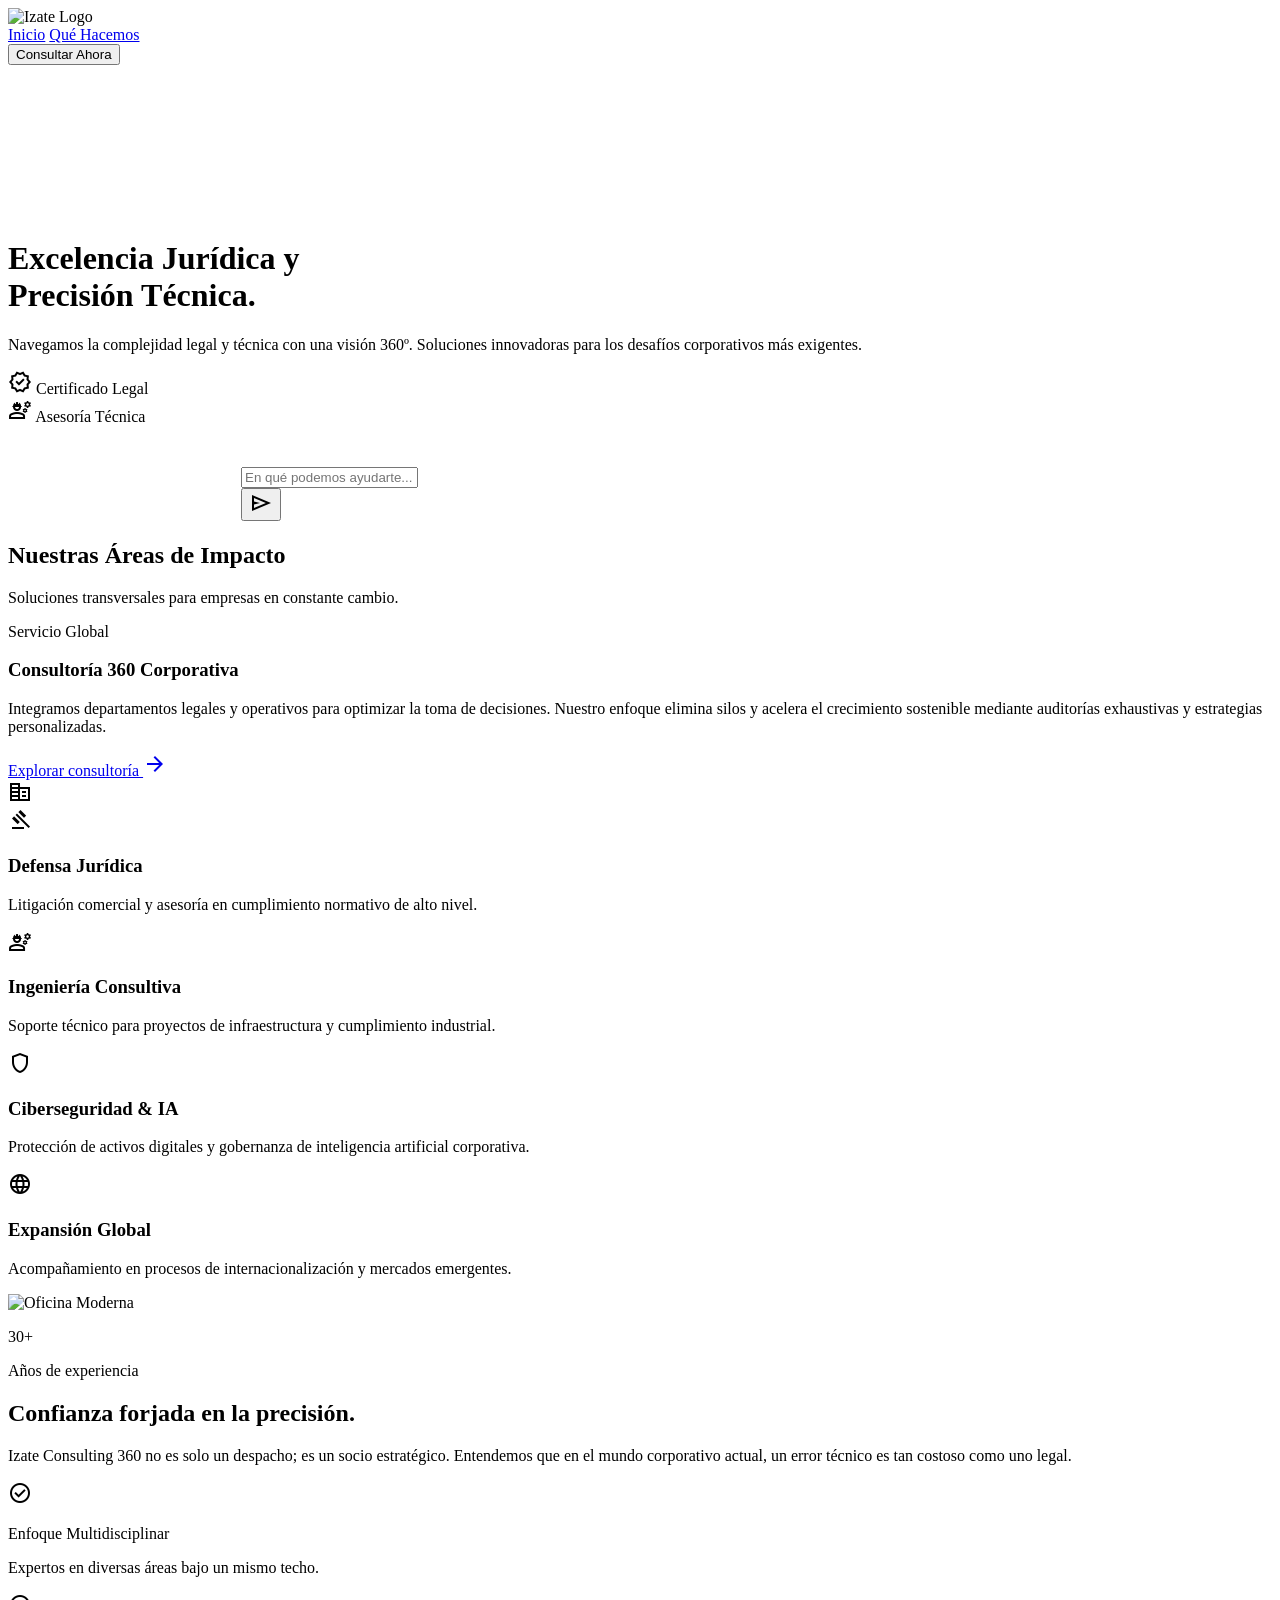
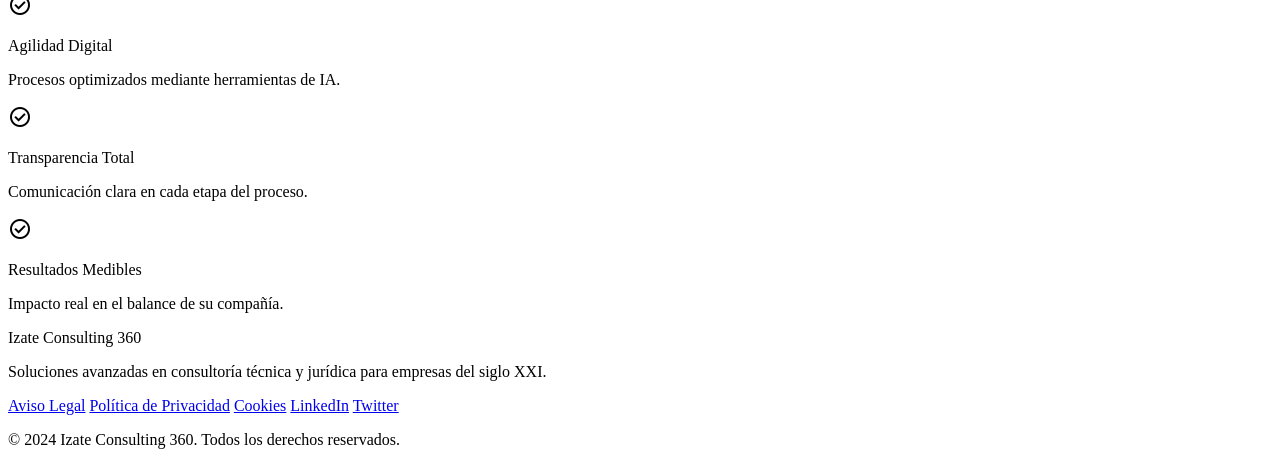
==== index.html @ f7938944 "Update index.html" ====
<!DOCTYPE html>

<html class="light" lang="es"><head>
<meta charset="utf-8"/>
<meta content="width=device-width, initial-scale=1.0" name="viewport"/>
<title>Izate Consulting 360 | Trusted Precision</title>
<link href="https://fonts.googleapis.com/css2?family=Inter:wght@400;600&family=Cabin:wght@400;600;700&display=swap" rel="stylesheet"/>
<link href="https://fonts.googleapis.com/css2?family=Material+Symbols+Outlined:wght,FILL@100..700,0..1&display=swap" rel="stylesheet"/>
<script src="https://cdn.tailwindcss.com?plugins=forms,container-queries"></script>
<script id="tailwind-config">
        tailwind.config = {
            darkMode: "class",
            theme: {
                extend: {
                    "colors": {
                        "surface-container-low": "#f0efed","primary-fixed-dim": "#EAE0D5","on-primary": "#F8F8F8","on-error-container": "#93000a","tertiary": "#2F4853","surface-container": "#eeeceb","surface": "#F8F8F8","border-subtle": "#E2E8F0","outline-variant": "#c3c6d7","tertiary-fixed": "#EAE0D5","on-background": "#1c1b1b","on-surface-variant": "#434655","primary-container": "#2F4853","inverse-surface": "#313030","on-secondary-fixed-variant": "#334a55","surface-container-high": "#ebe7e7","outline": "#737686","on-tertiary-fixed-variant": "#2F4853","surface-bright": "#F8F8F8","tertiary-fixed-dim": "#EAE0D5","secondary": "#4a626d","error-container": "#ffdad6","surface-tint": "#2F4853","inverse-primary": "#EAE0D5","surface-container-highest": "#e5e2e1","secondary-fixed": "#EAE0D5","on-error": "#ffffff","on-secondary": "#ffffff","on-primary-fixed-variant": "#2F4853","on-tertiary-container": "#F8F8F8","secondary-container": "#EAE0D5","on-tertiary": "#F8F8F8","primary-fixed": "#EAE0D5","on-primary-container": "#F8F8F8","surface-dim": "#dcd9d9","surface-alt": "#F8F8F8","error": "#ba1a1a","surface-container-lowest": "#ffffff","on-surface": "#1c1b1b","surface-variant": "#e5e2e1","on-secondary-fixed": "#051e28","on-primary-fixed": "#2F4853","footer-bg": "#1e2e35","secondary-fixed-dim": "#b2cad8","tertiary-container": "#2F4853","on-secondary-container": "#2F4853","background": "#F8F8F8","primary": "#2F4853","inverse-on-surface": "#f3f0ef","on-tertiary-fixed": "#2F4853"
                    },
                    "borderRadius": {"DEFAULT": "0.25rem","lg": "0.5rem","xl": "0.75rem","full": "9999px"},
                    "spacing": {"container-max": "1200px","stack-md": "24px","gutter": "24px","stack-sm": "12px","stack-lg": "48px","base": "8px","margin-desktop": "40px","margin-mobile": "16px"},
                    "fontFamily": {"body-md": ["Inter"],"label-sm": ["Inter"],"body-lg": ["Inter"],"caption": ["Inter"],"headline-md": ["Cabin"],"display-lg": ["Cabin"],"display-lg-mobile": ["Cabin"]},
                    "fontSize": {"body-md": ["16px", {"lineHeight": "24px","fontWeight": "400"}],"label-sm": ["14px", {"lineHeight": "20px","letterSpacing": "0.01em","fontWeight": "600"}],"body-lg": ["18px", {"lineHeight": "28px","fontWeight": "400"}],"caption": ["12px", {"lineHeight": "16px","fontWeight": "400"}],"headline-md": ["24px", {"lineHeight": "32px","fontWeight": "600"}],"display-lg": ["48px", {"lineHeight": "56px","letterSpacing": "-0.02em","fontWeight": "700"}],"display-lg-mobile": ["32px", {"lineHeight": "40px","letterSpacing": "-0.01em","fontWeight": "700"}]}
                },
            },
        }
    </script>
<style>
        .glass-panel {
            background: rgba(255, 255, 255, 0.08);
            backdrop-filter: blur(24px);
            -webkit-backdrop-filter: blur(24px);
            border: 1px solid rgba(255, 255, 255, 0.15);
        }
        .agent-card {
            background: rgba(255, 255, 255, 0.05);
            transition: all 0.3s cubic-bezier(0.4, 0, 0.2, 1);
        }
        .agent-card:hover {
            background: rgba(255, 255, 255, 0.12);
            transform: translateY(-2px);
        }
        .agent-card.active {
            background: rgba(255, 255, 255, 0.18);
            border-color: rgba(255, 255, 255, 0.4);
            box-shadow: 0 8px 24px -8px rgba(0, 0, 0, 0.3);
        }
        .material-symbols-outlined {
            font-variation-settings: 'FILL' 0, 'wght' 400, 'GRAD' 0, 'opsz' 24;
        }
        .custom-scrollbar::-webkit-scrollbar { width: 4px; height: 4px; }
        .custom-scrollbar::-webkit-scrollbar-thumb { background: rgba(255,255,255,0.2); border-radius: 10px; }
        @keyframes fadeIn {
            from { opacity: 0; transform: translateY(4px); }
            to   { opacity: 1; transform: translateY(0); }
        }
        .animate-fade-in { animation: fadeIn 0.4s ease-out forwards; }

        #chat-interface-wrapper {
            transition: all 0.6s cubic-bezier(0.16, 1, 0.3, 1);
            max-width: 800px;
            margin: 0 auto;
            position: relative;
            z-index: 30;
        }
        #chat-interface-wrapper.expanded {
            max-width: 1100px;
            transform: translateY(0);
        }
        #chat-main-container {
            transition: max-height 0.6s cubic-bezier(0.16, 1, 0.3, 1), background-color 0.4s ease;
            max-height: 90px;
            overflow: hidden;
            display: flex;
            flex-direction: column-reverse;
        }
        #chat-interface-wrapper.expanded #chat-main-container {
            max-height: 800px;
        }
        #agent-panel {
            transition: transform 0.6s cubic-bezier(0.16, 1, 0.3, 1), opacity 0.5s ease;
            transform: translateY(20px);
            opacity: 0;
        }
        #chat-interface-wrapper.expanded #agent-panel {
            transform: translateY(0);
            opacity: 1;
        }
        #expanded-view {
            transition: opacity 0.4s ease, max-height 0.6s ease;
            opacity: 0;
            max-height: 0;
            overflow: hidden;
        }
        #chat-interface-wrapper.expanded #expanded-view {
            opacity: 1;
            max-height: 450px;
            height: 450px;
            overflow: hidden;
            pointer-events: auto;
        }
        /* FIX: evita que el área de mensajes estire el contenedor al recibir mensajes */
        #chat-messages-area {
            height: 350px;
            flex-grow: 0;
            flex-shrink: 0;
            overflow-y: auto;
        }
        #chat-top-context { transition: opacity 0.4s ease; }
        #chat-interface-wrapper:not(.expanded) #chat-top-context {
            opacity: 0; height: 0; padding-top: 0; padding-bottom: 0; overflow: hidden;
        }

        /* ── MODAL CONTACTO ── */
        #contactModal {
            display: none;
            position: fixed;
            inset: 0;
            background: rgba(0,0,0,0.55);
            z-index: 99999;
            align-items: center;
            justify-content: center;
            backdrop-filter: blur(4px);
        }
        #contactModal.active { display: flex; }
        .modal-content {
            background: #F8F8F8;
            border-radius: 1.25rem;
            padding: 2.5rem 2rem;
            width: 100%;
            max-width: 480px;
            position: relative;
            box-shadow: 0 24px 60px rgba(0,0,0,0.18);
            animation: fadeIn 0.3s ease;
        }
        .modal-content h2 {
            font-family: 'Cabin', sans-serif;
            font-size: 1.5rem;
            font-weight: 700;
            color: #2F4853;
            margin-bottom: 1.5rem;
        }
        .close-modal {
            position: absolute;
            top: 1rem; right: 1.2rem;
            font-size: 1.6rem;
            cursor: pointer;
            color: #7A8F99;
            background: none;
            border: none;
            line-height: 1;
            transition: color 0.2s;
        }
        .close-modal:hover { color: #2F4853; }
        .main-form { display: flex; flex-direction: column; gap: 0.9rem; }
        .main-form input,
        .main-form select,
        .main-form textarea {
            width: 100%;
            padding: 0.75rem 1rem;
            border: 1px solid #E2E8F0;
            border-radius: 0.5rem;
            font-family: 'Inter', sans-serif;
            font-size: 0.9rem;
            color: #1C1C1C;
            background: #fff;
            outline: none;
            transition: border-color 0.2s;
            box-sizing: border-box;
        }
        .main-form input:focus,
        .main-form select:focus,
        .main-form textarea:focus { border-color: #2F4853; }
        .main-form textarea { resize: vertical; }
        .submit-btn {
            background: #2F4853;
            color: #F8F8F8;
            border: none;
            border-radius: 0.5rem;
            padding: 0.85rem;
            font-family: 'Inter', sans-serif;
            font-size: 0.85rem;
            font-weight: 600;
            letter-spacing: 0.05em;
            cursor: pointer;
            transition: opacity 0.2s;
        }
        .submit-btn:hover { opacity: 0.85; }
        .form-success { display: none; text-align: center; padding: 1rem 0; }
        .form-success h3 { color: #2F4853; font-family: 'Cabin', sans-serif; font-size: 1.2rem; margin-bottom: 0.5rem; }
        .form-success p { color: #7A8F99; font-size: 0.9rem; }
    </style>
</head>
<body class="bg-background text-on-surface font-body-md overflow-x-hidden">
<nav class="bg-surface/80 dark:bg-on-background/80 font-body-md text-body-md docked full-width top-0 sticky z-50 backdrop-blur-md border-b border-border-subtle dark:border-outline-variant shadow-sm h-20">
<div class="flex justify-between items-center w-full px-margin-mobile md:px-margin-desktop max-w-container-max mx-auto h-full">
<div class="flex items-center gap-3">
<img alt="Izate Logo" class="h-12 w-auto" src="https://res.cloudinary.com/dxsip0hvb/image/upload/v1779895292/parafondoclaro_ztoiew.png"/>
</div>
<div class="hidden md:flex items-center gap-gutter">
<a class="text-primary dark:text-primary-fixed-dim font-bold border-b-2 border-primary dark:border-primary-fixed-dim pb-1" href="#">Inicio</a>
<a class="text-on-surface-variant dark:text-surface-variant hover:text-primary dark:hover:text-primary-fixed-dim transition-colors" href="que-hacemos.html">Qué Hacemos</a>
</div>
<button id="openModal" class="bg-primary-container text-on-primary px-6 py-2.5 rounded-lg font-label-sm hover:opacity-90 active:scale-95 transition-all shadow-md">Consultar Ahora</button>
</div>
</nav>

<header class="relative min-h-[750px] flex items-center justify-center overflow-hidden pt-stack-lg pb-10">
<div class="absolute inset-0 z-0">
<video autoplay="" class="w-full h-full object-cover grayscale-[30%] brightness-[0.4]" loop="" muted="" playsinline="">
<source src="https://res.cloudinary.com/dxsip0hvb/video/upload/v1768601887/3188-166339073_uu60qf.mp4" type="video/mp4"/>
</video>
<div class="absolute inset-0 bg-gradient-to-b from-transparent via-black/30 to-background/95"></div>
</div>
<div class="relative z-10 w-full max-w-container-max mx-auto px-margin-mobile md:px-margin-desktop flex flex-col h-full min-h-[650px] justify-start pt-12 md:pt-16">
<div class="text-center space-y-stack-sm text-white mb-10">
<h1 class="font-display-lg-mobile md:font-display-lg text-display-lg-mobile md:text-display-lg tracking-tight leading-tight mx-auto">
    Excelencia Jurídica y <br/><span class="text-primary-fixed-dim">Precisión Técnica.</span>
</h1>
<p class="text-body-lg font-body-lg max-w-2xl mx-auto text-surface-variant/90">
    Navegamos la complejidad legal y técnica con una visión 360º. Soluciones innovadoras para los desafíos corporativos más exigentes.
</p>
<div class="flex flex-wrap justify-center gap-4 pt-2">
<div class="flex items-center gap-2 px-4 py-2 bg-white/10 backdrop-blur-sm rounded-full border border-white/20">
<span class="material-symbols-outlined text-primary-fixed-dim">verified</span>
<span class="text-label-sm font-label-sm">Certificado Legal</span>
</div>
<div class="flex items-center gap-2 px-4 py-2 bg-white/10 backdrop-blur-sm rounded-full border border-white/20">
<span class="material-symbols-outlined text-primary-fixed-dim">engineering</span>
<span class="text-label-sm font-label-sm">Asesoría Técnica</span>
</div>
</div>
</div>

<div class="w-full mx-auto" style="margin-top:40px;" id="chat-interface-wrapper">
<div class="glass-panel rounded-3xl shadow-2xl overflow-hidden flex flex-col backdrop-blur-3xl" id="chat-main-container">

<!-- INPUT -->
<div class="p-4 md:p-5 z-20">
<form class="relative group" id="chat-form">
<div class="absolute -inset-0.5 bg-gradient-to-r from-primary/20 to-primary-fixed-dim/20 rounded-xl blur-sm opacity-20 group-focus-within:opacity-40 transition duration-500"></div>
<div class="relative flex items-center bg-white rounded-xl shadow-lg overflow-hidden border border-border-subtle">
<input class="w-full border-0 py-3.5 pl-6 pr-16 focus:ring-0 text-on-surface text-base placeholder:text-on-surface-variant/40 outline-none bg-white" id="chat-input" placeholder="En qué podemos ayudarte..." type="text"/>
<div class="absolute right-2 flex items-center">
<button class="w-10 h-10 bg-primary text-white rounded-lg flex items-center justify-center hover:bg-primary/90 transition-all active:scale-95 group/btn" type="submit">
<span class="material-symbols-outlined text-xl group-hover:translate-x-0.5 transition-transform">send</span>
</button>
</div>
</div>
</form>
</div>

<!-- CONTEXT BAR -->
<div class="context-text flex items-center justify-between px-8 py-4 bg-white/5 border-y border-white/10 z-10" id="chat-top-context">
<div class="flex items-center gap-4 md:gap-6">
<span class="text-white font-semibold">Canal Estratégico</span>
<div class="hidden md:block h-6 w-px bg-white/20"></div>
<span class="hidden md:inline-block text-white/60 text-body-md">Bienvenidos a Izate Professional Synergy</span>
</div>
<div class="flex items-center gap-4">
<div class="flex -space-x-2 overflow-hidden">
<div class="w-6 h-6 rounded-full bg-primary-fixed-dim border border-[#1c1b1b] flex items-center justify-center text-on-primary-fixed"><span class="material-symbols-outlined text-[10px]">smart_toy</span></div>
<div class="w-6 h-6 rounded-full bg-primary-fixed border border-[#1c1b1b] flex items-center justify-center text-on-primary-fixed"><span class="material-symbols-outlined text-[10px]">real_estate_agent</span></div>
<div class="w-6 h-6 rounded-full bg-tertiary-fixed border border-[#1c1b1b] flex items-center justify-center text-on-tertiary-fixed-variant"><span class="material-symbols-outlined text-[10px]">request_quote</span></div>
</div>
</div>
</div>

<!-- EXPANDED -->
<div class="flex flex-col lg:flex-row h-full overflow-hidden" id="expanded-view">

<!-- Agentes -->
<div class="w-full border-b lg:border-b-0 lg:border-r border-white/10 bg-white/5 flex flex-col gap-6 lg:w-1/4 p-5" id="agent-panel">
<div class="space-y-2">
<h3 class="text-white font-headline-md text-lg">Selecciona un Especialista</h3>
<p class="text-surface-variant/70 text-xs leading-relaxed">Elige al agente experto en tu área.</p>
</div>
<div class="flex flex-col gap-3 custom-scrollbar overflow-y-auto max-h-[300px]">

<button class="agent-card active flex items-center gap-4 rounded-2xl border border-white/10 w-full text-left p-3">
<div class="w-10 h-10 rounded-full bg-primary-fixed-dim flex items-center justify-center text-on-primary-fixed">
<span class="material-symbols-outlined text-xl">smart_toy</span>
</div>
<div class="flex flex-col">
<span class="text-white font-semibold text-xs">Asistente General</span>
<span class="text-white/40 text-[10px]">Consultas estratégicas</span>
</div>
</button>

<button class="agent-card flex items-center gap-4 rounded-2xl border border-white/10 w-full text-left p-3">
<div class="w-10 h-10 rounded-full bg-primary-fixed flex items-center justify-center text-on-primary-fixed">
<span class="material-symbols-outlined text-xl">real_estate_agent</span>
</div>
<div class="flex flex-col">
<span class="text-white font-semibold text-xs">Axel</span>
<span class="text-white/40 text-[10px]">Derecho Civil</span>
</div>
</button>

<button class="agent-card flex items-center gap-4 rounded-2xl border border-white/10 w-full text-left p-3">
<div class="w-10 h-10 rounded-full bg-tertiary-fixed flex items-center justify-center text-on-tertiary-fixed-variant">
<span class="material-symbols-outlined text-xl">request_quote</span>
</div>
<div class="flex flex-col">
<span class="text-white font-semibold text-xs">Mili</span>
<span class="text-white/40 text-[10px]">Financiación</span>
</div>
</button>

<button class="agent-card flex items-center gap-4 rounded-2xl border border-white/10 w-full text-left p-3">
<div class="w-10 h-10 rounded-full bg-surface-variant flex items-center justify-center text-on-surface">
<span class="material-symbols-outlined text-xl">badge</span>
</div>
<div class="flex flex-col">
<span class="text-white font-semibold text-xs">Denis</span>
<span class="text-white/40 text-[10px]">Asesoría Laboral</span>
</div>
</button>

<button class="agent-card flex items-center gap-4 rounded-2xl border border-white/10 w-full text-left p-3">
<div class="w-10 h-10 rounded-full bg-outline-variant flex items-center justify-center text-on-surface">
<span class="material-symbols-outlined text-xl">construction</span>
</div>
<div class="flex flex-col">
<span class="text-white font-semibold text-xs">César</span>
<span class="text-white/40 text-[10px]">Construcción</span>
</div>
</button>

</div>
</div>

<!-- Conversación -->
<div class="flex-grow flex flex-col p-0 bg-white/[0.01]">
<div class="custom-scrollbar flex flex-col gap-6 p-6" id="chat-messages-area">
<div class="flex gap-4 items-start max-w-[85%] animate-fade-in">
<div class="shrink-0 w-8 h-8 rounded-lg bg-white/10 flex items-center justify-center border border-white/20">
<span class="material-symbols-outlined text-white text-sm">info</span>
</div>
<div class="bg-white/10 text-white px-6 py-4 rounded-2xl rounded-tl-none border border-white/10 shadow-lg">
<p class="text-sm leading-relaxed">Bienvenido. Por favor, selecciona un agente especializado y cuéntanos sobre tu caso.</p>
</div>
</div>
</div>
</div>

</div>
</div>
</div>
</div>
</header>

<!-- Services -->
<section class="py-stack-lg bg-surface">
<div class="max-w-container-max mx-auto px-margin-mobile md:px-margin-desktop">
<div class="mb-stack-lg text-center">
<h2 class="font-headline-md text-headline-md text-primary mb-2">Nuestras Áreas de Impacto</h2>
<p class="text-body-lg text-secondary">Soluciones transversales para empresas en constante cambio.</p>
</div>
<div class="grid grid-cols-1 md:grid-cols-3 gap-gutter">
<div class="md:col-span-2 group relative overflow-hidden rounded-xl border border-border-subtle bg-white p-8 hover:shadow-xl transition-all duration-300">
<div class="flex flex-col h-full justify-between relative z-10">
<div>
<span class="inline-block px-3 py-1 bg-primary-fixed text-on-primary-fixed rounded-full text-caption font-label-sm mb-4">Servicio Global</span>
<h3 class="font-headline-md text-headline-md text-on-surface mb-4">Consultoría 360 Corporativa</h3>
<p class="text-on-surface-variant max-w-lg">Integramos departamentos legales y operativos para optimizar la toma de decisiones. Nuestro enfoque elimina silos y acelera el crecimiento sostenible mediante auditorías exhaustivas y estrategias personalizadas.</p>
</div>
<div class="mt-8">
<a class="text-primary font-label-sm flex items-center gap-2 group-hover:gap-4 transition-all" href="#">Explorar consultoría <span class="material-symbols-outlined">arrow_forward</span></a>
</div>
</div>
<div class="absolute -right-10 -bottom-10 opacity-5 group-hover:scale-110 transition-transform duration-700">
<span class="material-symbols-outlined text-[200px]" style="font-variation-settings:'FILL' 1;">corporate_fare</span>
</div>
</div>
<div class="group border border-border-subtle bg-white p-8 rounded-xl hover:shadow-lg transition-all">
<div class="w-12 h-12 bg-secondary-container rounded-lg flex items-center justify-center mb-6 text-on-secondary-container"><span class="material-symbols-outlined">gavel</span></div>
<h3 class="font-headline-md text-headline-md text-on-surface mb-2">Defensa Jurídica</h3>
<p class="text-on-surface-variant text-body-md">Litigación comercial y asesoría en cumplimiento normativo de alto nivel.</p>
</div>
<div class="group border border-border-subtle bg-white p-8 rounded-xl hover:shadow-lg transition-all">
<div class="w-12 h-12 bg-tertiary-fixed rounded-lg flex items-center justify-center mb-6 text-on-tertiary-fixed-variant"><span class="material-symbols-outlined">engineering</span></div>
<h3 class="font-headline-md text-headline-md text-on-surface mb-2">Ingeniería Consultiva</h3>
<p class="text-on-surface-variant text-body-md">Soporte técnico para proyectos de infraestructura y cumplimiento industrial.</p>
</div>
<div class="group border border-border-subtle bg-white p-8 rounded-xl hover:shadow-lg transition-all">
<div class="w-12 h-12 bg-primary-fixed rounded-lg flex items-center justify-center mb-6 text-on-primary-fixed"><span class="material-symbols-outlined">shield</span></div>
<h3 class="font-headline-md text-headline-md text-on-surface mb-2">Ciberseguridad &amp; IA</h3>
<p class="text-on-surface-variant text-body-md">Protección de activos digitales y gobernanza de inteligencia artificial corporativa.</p>
</div>
<div class="group border border-border-subtle bg-white p-8 rounded-xl hover:shadow-lg transition-all">
<div class="w-12 h-12 bg-surface-container-highest rounded-lg flex items-center justify-center mb-6 text-on-surface"><span class="material-symbols-outlined">language</span></div>
<h3 class="font-headline-md text-headline-md text-on-surface mb-2">Expansión Global</h3>
<p class="text-on-surface-variant text-body-md">Acompañamiento en procesos de internacionalización y mercados emergentes.</p>
</div>
</div>
</div>
</section>

<!-- Why Us -->
<section class="py-stack-lg bg-surface-alt overflow-hidden">
<div class="max-w-container-max mx-auto px-margin-mobile md:px-margin-desktop grid grid-cols-1 lg:grid-cols-2 gap-stack-lg items-center">
<div class="relative">
<div class="aspect-square rounded-2xl overflow-hidden shadow-2xl">
<img alt="Oficina Moderna" class="w-full h-full object-cover" src="https://lh3.googleusercontent.com/aida-public/[base64]"/>
</div>
<div class="absolute -top-6 -right-6 bg-white p-6 rounded-xl shadow-lg border border-border-subtle hidden md:block">
<p class="text-display-lg-mobile font-bold text-primary">30+</p>
<p class="text-caption font-label-sm text-secondary uppercase">Años de experiencia</p>
</div>
</div>
<div class="space-y-stack-md">
<h2 class="font-headline-md text-headline-md text-on-surface">Confianza forjada en la precisión.</h2>
<p class="text-body-lg text-on-surface-variant">Izate Consulting 360 no es solo un despacho; es un socio estratégico. Entendemos que en el mundo corporativo actual, un error técnico es tan costoso como uno legal.</p>
<div class="grid grid-cols-1 sm:grid-cols-2 gap-stack-sm pt-4">
<div class="flex items-start gap-3"><span class="material-symbols-outlined text-primary">check_circle</span><div><p class="font-label-sm">Enfoque Multidisciplinar</p><p class="text-caption text-secondary">Expertos en diversas áreas bajo un mismo techo.</p></div></div>
<div class="flex items-start gap-3"><span class="material-symbols-outlined text-primary">check_circle</span><div><p class="font-label-sm">Agilidad Digital</p><p class="text-caption text-secondary">Procesos optimizados mediante herramientas de IA.</p></div></div>
<div class="flex items-start gap-3"><span class="material-symbols-outlined text-primary">check_circle</span><div><p class="font-label-sm">Transparencia Total</p><p class="text-caption text-secondary">Comunicación clara en cada etapa del proceso.</p></div></div>
<div class="flex items-start gap-3"><span class="material-symbols-outlined text-primary">check_circle</span><div><p class="font-label-sm">Resultados Medibles</p><p class="text-caption text-secondary">Impacto real en el balance de su compañía.</p></div></div>
</div>
</div>
</div>
</section>

<!-- Footer -->
<footer class="bg-footer-bg dark:bg-on-background text-primary-fixed-dim font-caption text-caption w-full pt-stack-lg pb-stack-md border-t border-outline/20">
<div class="max-w-container-max mx-auto px-margin-mobile md:px-margin-desktop grid grid-cols-1 md:grid-cols-2 gap-gutter items-center">
<div class="flex flex-col gap-4">
<div class="flex items-center gap-3">

<span class="font-headline-md text-headline-md font-bold text-surface-container-lowest">Izate Consulting 360</span>
</div>
<p class="text-surface-variant/70 max-w-sm">Soluciones avanzadas en consultoría técnica y jurídica para empresas del siglo XXI.</p>
</div>
<div class="flex flex-col md:items-end gap-6">
<div class="flex flex-wrap gap-x-gutter gap-y-2">
<a class="text-surface-variant/70 hover:text-surface-container-lowest transition-colors hover:underline decoration-primary-fixed-dim" href="#">Aviso Legal</a>
<a class="text-surface-variant/70 hover:text-surface-container-lowest transition-colors hover:underline decoration-primary-fixed-dim" href="#">Política de Privacidad</a>
<a class="text-surface-variant/70 hover:text-surface-container-lowest transition-colors hover:underline decoration-primary-fixed-dim" href="#">Cookies</a>
<a class="text-surface-variant/70 hover:text-surface-container-lowest transition-colors hover:underline decoration-primary-fixed-dim" href="#">LinkedIn</a>
<a class="text-surface-variant/70 hover:text-surface-container-lowest transition-colors hover:underline decoration-primary-fixed-dim" href="#">Twitter</a>
</div>
<p class="text-surface-variant/50">© 2024 Izate Consulting 360. Todos los derechos reservados.</p>
</div>
</div>
</footer>

<script>
        const chatWrapper = document.getElementById('chat-interface-wrapper');
        const chatInput = document.getElementById('chat-input');
        const chatForm = document.getElementById('chat-form');
        const chatMessagesArea = document.getElementById('chat-messages-area');
        const agentCards = document.querySelectorAll('.agent-card');

        const expandChat = () => {
            if (!chatWrapper.classList.contains('expanded')) {
                chatWrapper.classList.add('expanded');
                setTimeout(() => {
                    chatWrapper.scrollIntoView({ behavior: 'smooth', block: 'center' });
                    chatInput.focus();
                }, 300);
            }
        };

        chatInput.addEventListener('focus', expandChat);
        chatInput.addEventListener('click', expandChat);

        agentCards.forEach(card => {
            card.addEventListener('click', () => {
                agentCards.forEach(c => c.classList.remove('active'));
                card.classList.add('active');
                const agentName = card.querySelector('span.font-semibold').textContent;
                const sysMsg = document.createElement('div');
                sysMsg.className = 'flex justify-center w-full my-2 animate-fade-in';
                sysMsg.innerHTML = `<span class="bg-white/5 border border-white/10 text-[10px] uppercase tracking-widest text-white/40 px-3 py-1 rounded-full">Conversando con ${agentName}</span>`;
                chatMessagesArea.appendChild(sysMsg);
                chatMessagesArea.scrollTo({ top: chatMessagesArea.scrollHeight, behavior: 'smooth' });
            });
        });

        chatForm.addEventListener('submit', (e) => {
            e.preventDefault();
            const text = chatInput.value.trim();
            if (text === '') return;

            const userMsg = document.createElement('div');
            userMsg.className = 'flex justify-end w-full animate-fade-in';
            userMsg.innerHTML = `<div class="bg-primary-container text-white px-6 py-4 rounded-2xl rounded-tr-none shadow-xl border border-white/10 max-w-[80%]"><p class="text-sm leading-relaxed">${text}</p></div>`;
            chatMessagesArea.appendChild(userMsg);
            chatInput.value = '';
            chatMessagesArea.scrollTo({ top: chatMessagesArea.scrollHeight, behavior: 'smooth' });

            setTimeout(() => {
                const typingMsg = document.createElement('div');
                typingMsg.className = 'flex gap-4 items-start max-w-[85%] animate-fade-in opacity-60';
                typingMsg.innerHTML = `<div class="shrink-0 w-8 h-8 rounded-lg bg-white/10 flex items-center justify-center border border-white/20"><span class="material-symbols-outlined text-white text-sm animate-pulse">more_horiz</span></div><div class="bg-white/5 text-white/50 px-6 py-4 rounded-2xl rounded-tl-none border border-white/10"><p class="text-sm italic">Analizando consulta estratégica...</p></div>`;
                chatMessagesArea.appendChild(typingMsg);
                chatMessagesArea.scrollTo({ top: chatMessagesArea.scrollHeight, behavior: 'smooth' });

                setTimeout(() => {
                    typingMsg.remove();
                    const activeAgent = document.querySelector('.agent-card.active span.font-semibold')?.textContent || 'Asistente General';
                    const response = document.createElement('div');
                    response.className = 'flex gap-4 items-start max-w-[85%] animate-fade-in';
                    response.innerHTML = `<div class="shrink-0 w-8 h-8 rounded-lg bg-primary/20 flex items-center justify-center border border-primary/30"><span class="material-symbols-outlined text-primary-fixed-dim text-sm">auto_awesome</span></div><div class="bg-white/10 text-white px-6 py-4 rounded-2xl rounded-tl-none border border-white/10 shadow-lg"><p class="text-sm leading-relaxed">Entendido. Como representante de <strong>${activeAgent}</strong>, he procesado su mensaje: "${text}". Para brindarle una solución técnica o jurídica a medida, ¿podría facilitarme el contexto operativo o geográfico del caso?</p></div>`;
                    chatMessagesArea.appendChild(response);
                    chatMessagesArea.scrollTo({ top: chatMessagesArea.scrollHeight, behavior: 'smooth' });
                }, 1500);
            }, 600);
        });
    </script>

<!-- MODAL CONTACTO -->
<div id="contactModal">
    <div class="modal-content">
        <button class="close-modal" id="closeModal">&times;</button>
        <h2>Cuéntanos tu caso</h2>
        <form id="contactForm" class="main-form">
            <input type="text" name="nombre" placeholder="Nombre completo" required>
            <input type="email" name="email" placeholder="Correo electrónico" required>
            <select name="tipo_consulta" required>
                <option value="" disabled selected>Tipo de consulta</option>
                <option value="juridica">Duda Jurídica</option>
                <option value="tecnica">Duda Técnica</option>
                <option value="360">Consultoría 360 (Ambas)</option>
            </select>
            <textarea name="mensaje" placeholder="Describe tu caso o consulta" rows="5" required></textarea>
            <button type="submit" class="submit-btn">ENVIAR</button>
        </form>
        <div id="formSuccess" class="form-success">
            <h3>¡Consulta enviada!</h3>
            <p>Gracias por contactarnos. Te responderemos lo antes posible.</p>
        </div>
    </div>
</div>

<script>
    // Modal open/close
    const modal = document.getElementById('contactModal');
    document.getElementById('openModal').addEventListener('click', () => modal.classList.add('active'));
    document.getElementById('closeModal').addEventListener('click', () => modal.classList.remove('active'));
    modal.addEventListener('click', e => { if (e.target === modal) modal.classList.remove('active'); });

    // Form submit simulation
    document.getElementById('contactForm').addEventListener('submit', function(e) {
        e.preventDefault();
        this.style.display = 'none';
        document.getElementById('formSuccess').style.display = 'block';
        setTimeout(() => {
            this.style.display = 'flex';
            document.getElementById('formSuccess').style.display = 'none';
            this.reset();
            modal.classList.remove('active');
        }, 3000);
    });
</script>

</body></html>
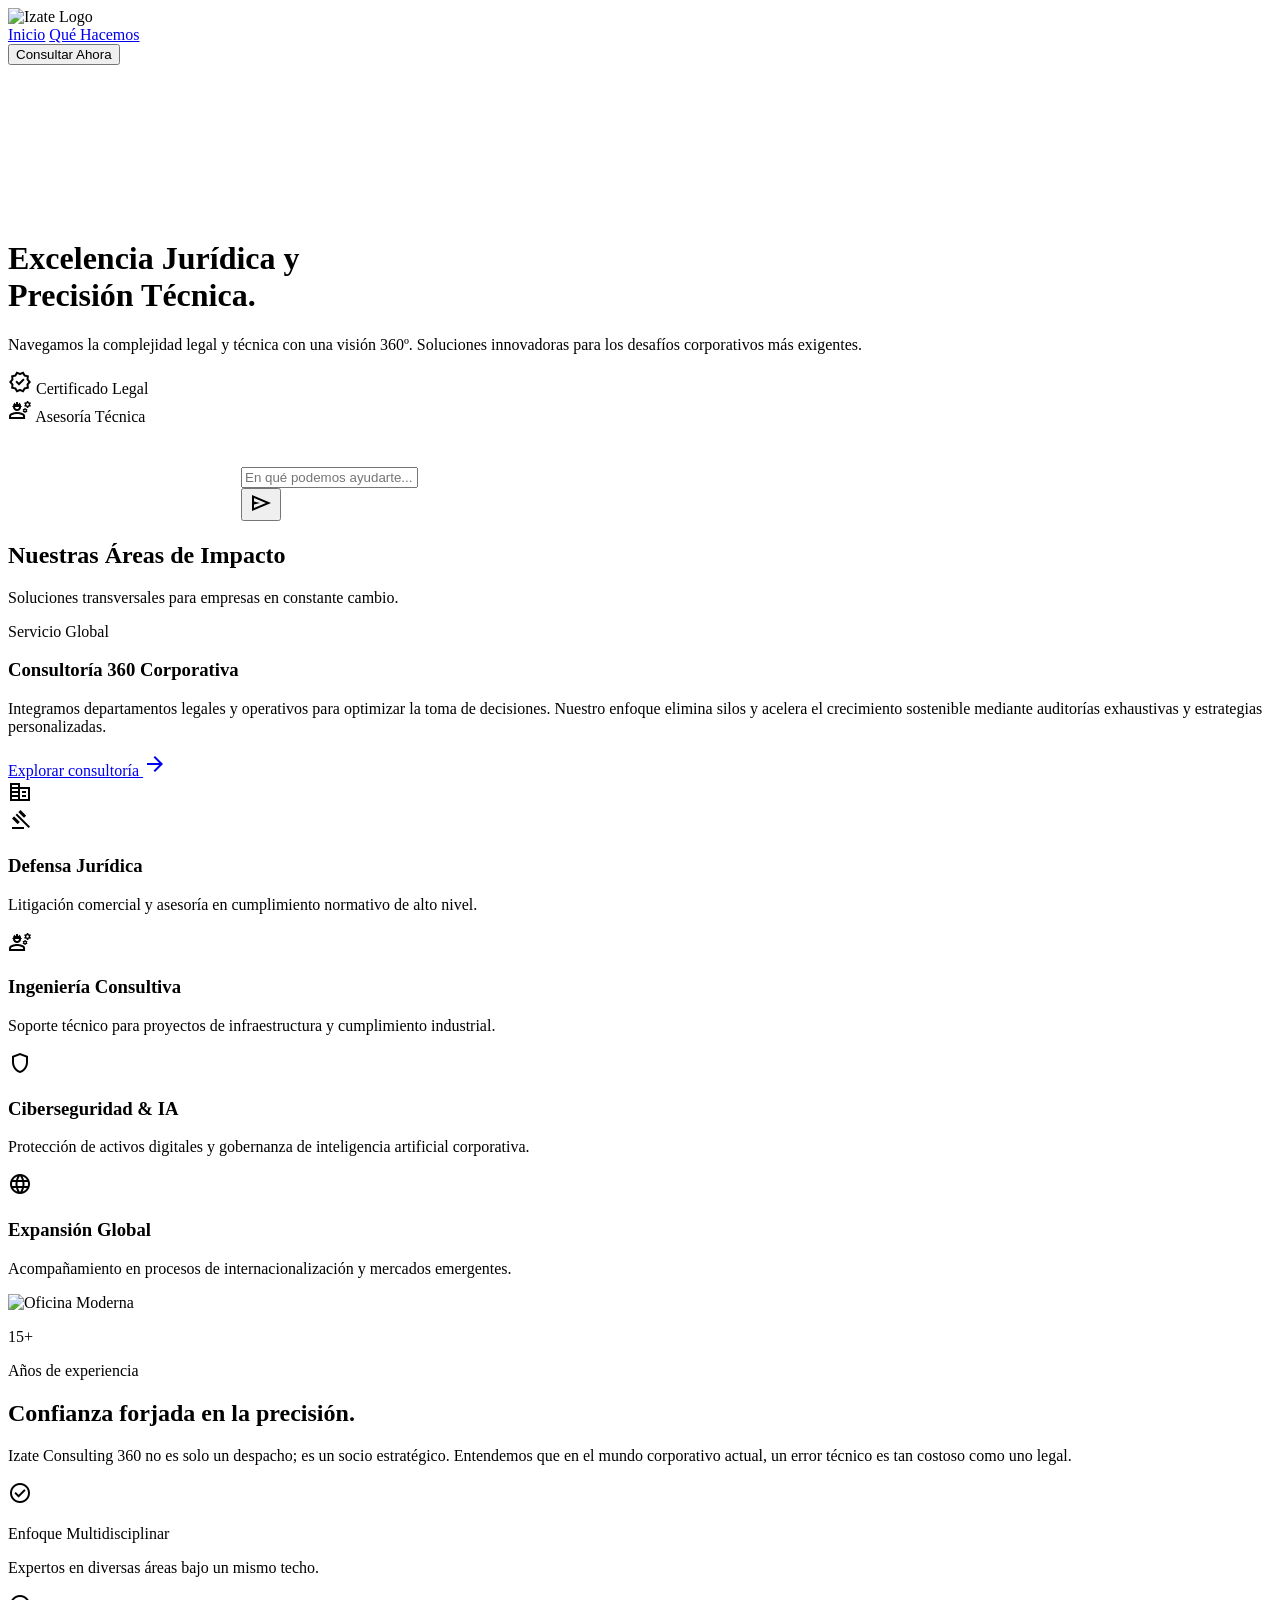
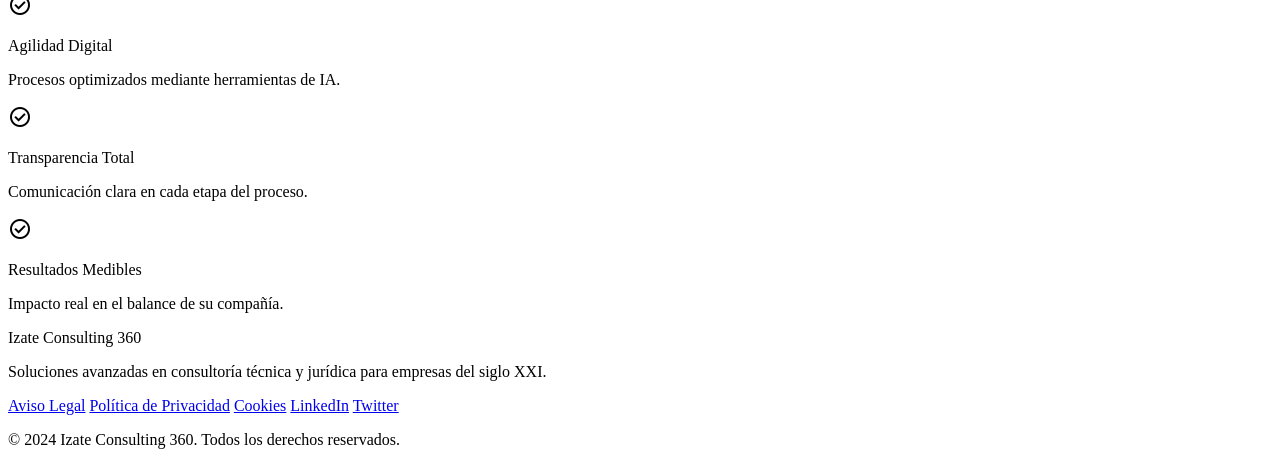
==== commit 03462343: "Update index.html" ====
--- a/index.html
+++ b/index.html
@@ -109,6 +109,52 @@
             opacity: 0; height: 0; padding-top: 0; padding-bottom: 0; overflow: hidden;
         }
 
+        /* ── MÓVIL: panel de agentes en tira horizontal ── */
+        @media (max-width: 1023px) {
+            #chat-interface-wrapper.expanded #expanded-view {
+                height: 480px;
+                max-height: 480px;
+            }
+            #agent-panel {
+                flex-direction: row !important;
+                align-items: center;
+                padding: 8px 12px !important;
+                gap: 8px !important;
+                min-height: auto !important;
+                overflow-x: auto;
+                border-bottom: 1px solid rgba(255,255,255,0.1) !important;
+                border-right: none !important;
+                width: 100% !important;
+            }
+            #agent-panel .space-y-2 { display: none; }
+            #agent-panel > div:last-child {
+                display: flex !important;
+                flex-direction: row !important;
+                max-height: none !important;
+                overflow-x: auto;
+                overflow-y: visible;
+                gap: 8px;
+                width: 100%;
+            }
+            .agent-card {
+                min-width: 110px;
+                flex-shrink: 0;
+                padding: 8px !important;
+            }
+            #chat-messages-area {
+                height: 320px;
+            }
+        }
+        @media (max-width: 480px) {
+            #chat-interface-wrapper.expanded #expanded-view {
+                height: 420px;
+                max-height: 420px;
+            }
+            #chat-messages-area {
+                height: 280px;
+            }
+        }
+
         /* ── MODAL CONTACTO ── */
         #contactModal {
             display: none;
@@ -403,7 +449,7 @@
 <img alt="Oficina Moderna" class="w-full h-full object-cover" src="https://lh3.googleusercontent.com/aida-public/[base64]"/>
 </div>
 <div class="absolute -top-6 -right-6 bg-white p-6 rounded-xl shadow-lg border border-border-subtle hidden md:block">
-<p class="text-display-lg-mobile font-bold text-primary">30+</p>
+<p class="text-display-lg-mobile font-bold text-primary">15+</p>
 <p class="text-caption font-label-sm text-secondary uppercase">Años de experiencia</p>
 </div>
 </div>
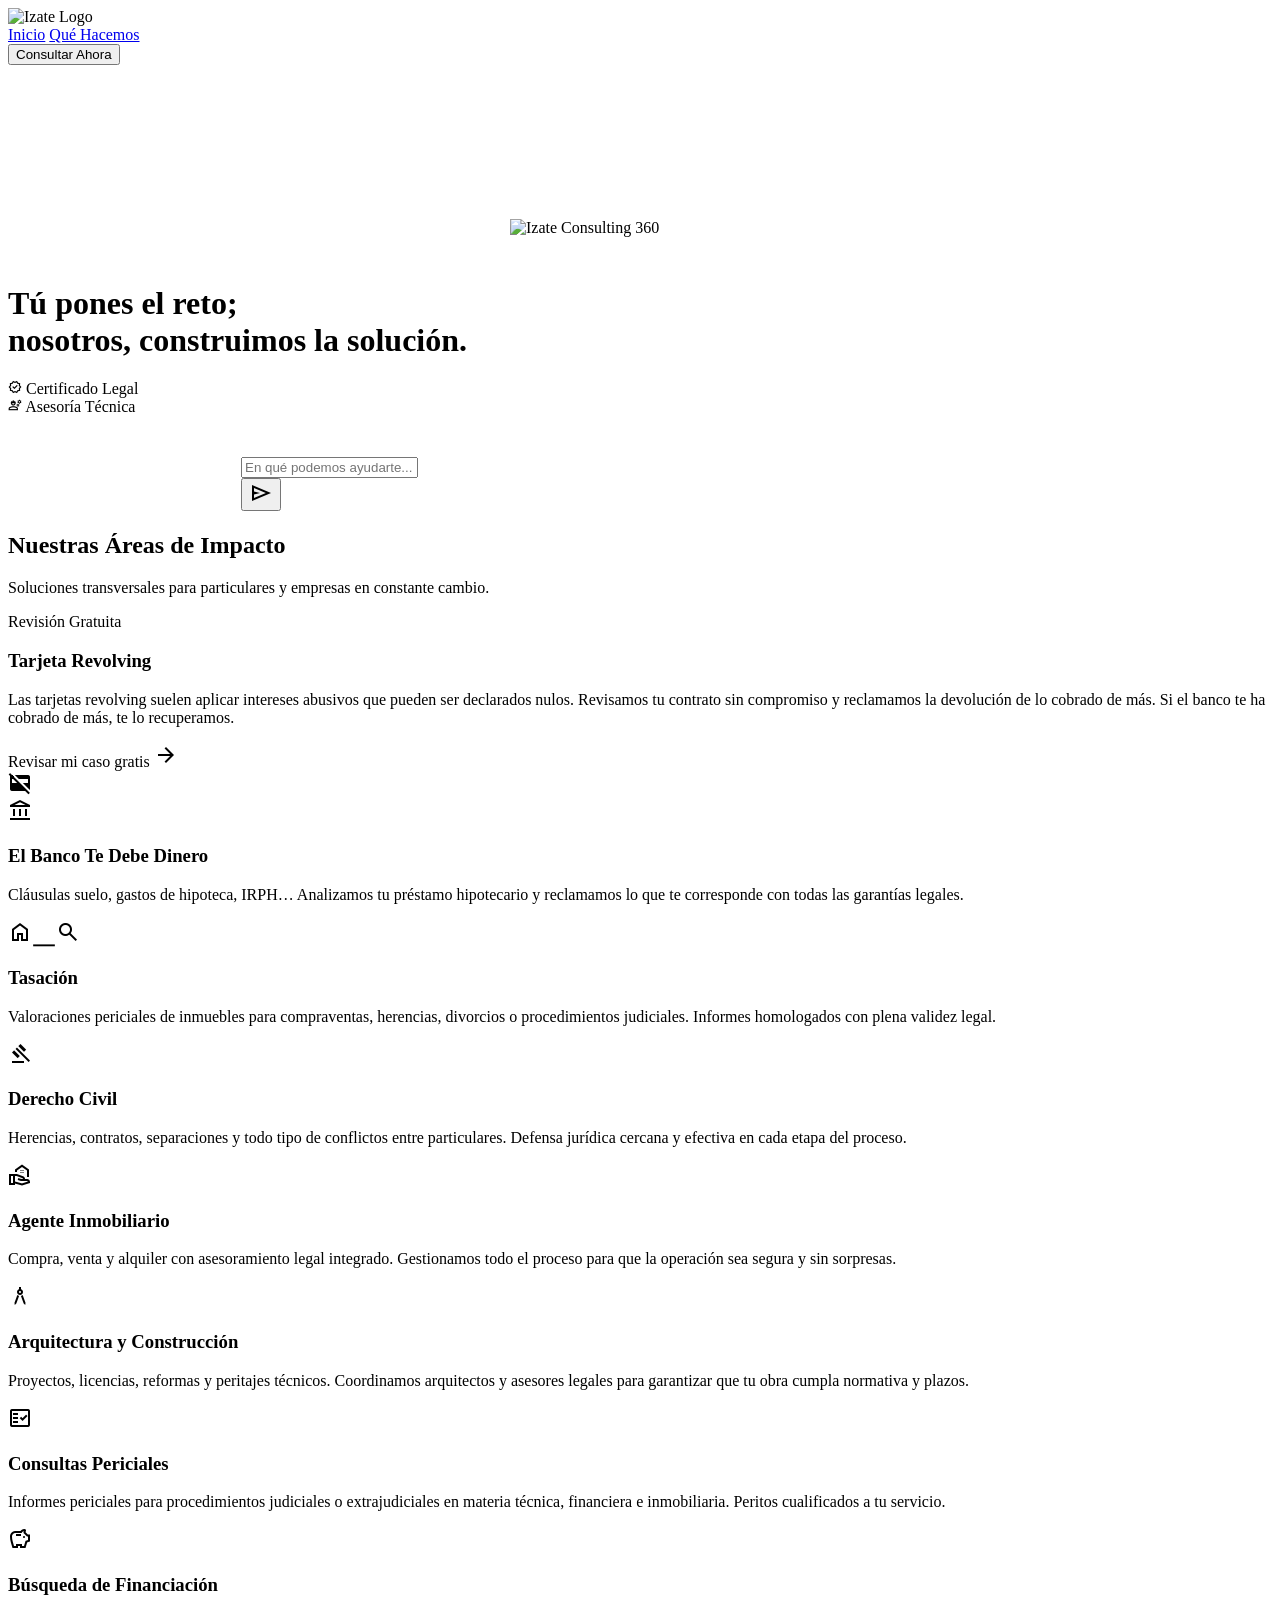
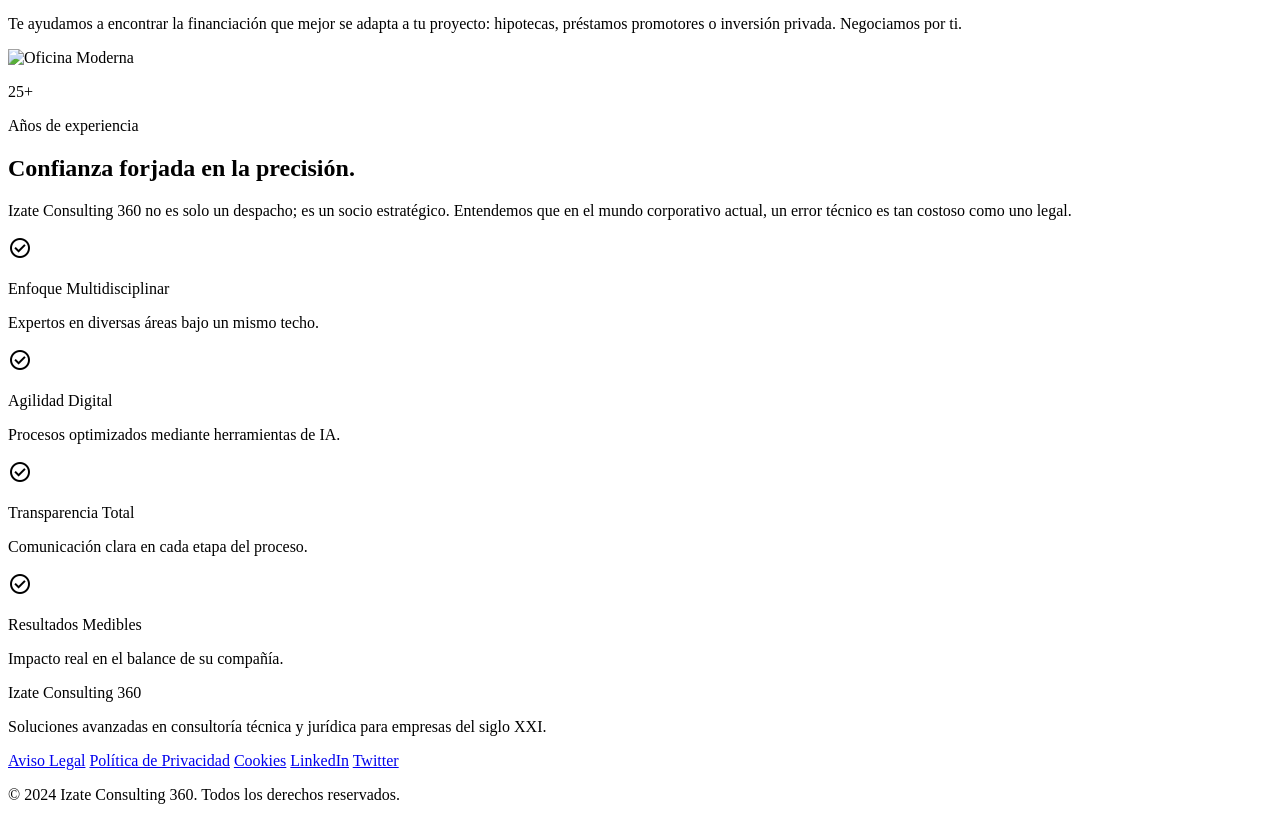
==== commit b91a5645: "Cambios importantes diseño" ====
--- a/index.html
+++ b/index.html
@@ -24,6 +24,31 @@
         }
     </script>
 <style>
+        html { scroll-behavior: smooth; }
+
+        /* ── ENTRANCE ANIMATIONS ── */
+        @keyframes heroFadeUp {
+            from { opacity: 0; transform: translateY(28px); }
+            to   { opacity: 1; transform: translateY(0); }
+        }
+        @keyframes sectionFadeUp {
+            from { opacity: 0; transform: translateY(36px); }
+            to   { opacity: 1; transform: translateY(0); }
+        }
+        .hero-reveal {
+            opacity: 0;
+            animation: heroFadeUp 0.7s cubic-bezier(0.22, 1, 0.36, 1) forwards;
+        }
+        .section-reveal {
+            opacity: 0;
+            transform: translateY(36px);
+            transition: opacity 0.65s cubic-bezier(0.22, 1, 0.36, 1), transform 0.65s cubic-bezier(0.22, 1, 0.36, 1);
+        }
+        .section-reveal.visible {
+            opacity: 1;
+            transform: translateY(0);
+        }
+
         .glass-panel {
             background: rgba(255, 255, 255, 0.08);
             backdrop-filter: blur(24px);
@@ -243,7 +268,7 @@
 </div>
 <div class="hidden md:flex items-center gap-gutter">
 <a class="text-primary dark:text-primary-fixed-dim font-bold border-b-2 border-primary dark:border-primary-fixed-dim pb-1" href="#">Inicio</a>
-<a class="text-on-surface-variant dark:text-surface-variant hover:text-primary dark:hover:text-primary-fixed-dim transition-colors" href="que-hacemos.html">Qué Hacemos</a>
+<a class="text-on-surface-variant dark:text-surface-variant hover:text-primary dark:hover:text-primary-fixed-dim transition-colors" href="#areas-impacto">Qué Hacemos</a>
 </div>
 <button id="openModal" class="bg-primary-container text-on-primary px-6 py-2.5 rounded-lg font-label-sm hover:opacity-90 active:scale-95 transition-all shadow-md">Consultar Ahora</button>
 </div>
@@ -258,22 +283,29 @@
 </div>
 <div class="relative z-10 w-full max-w-container-max mx-auto px-margin-mobile md:px-margin-desktop flex flex-col h-full min-h-[650px] justify-start pt-12 md:pt-16">
 <div class="text-center space-y-stack-sm text-white mb-10">
-<h1 class="font-display-lg-mobile md:font-display-lg text-display-lg-mobile md:text-display-lg tracking-tight leading-tight mx-auto">
-    Excelencia Jurídica y <br/><span class="text-primary-fixed-dim">Precisión Técnica.</span>
+
+<img
+  class="hero-reveal"
+  src="https://res.cloudinary.com/degqhlfa0/image/upload/v1780995093/blanco1_ijhsrq.png"
+  alt="Izate Consulting 360"
+  style="width:260px; max-width:80vw; height:auto; display:block; margin:0 auto;"
+/>
+
+<h1 class="hero-reveal font-headline-md text-headline-md max-w-2xl mx-auto" style="animation-delay:0.15s; margin-top:3rem;">
+  Tú pones el reto;<br/><span class="text-primary-fixed-dim">nosotros, construimos la solución.</span>
 </h1>
-<p class="text-body-lg font-body-lg max-w-2xl mx-auto text-surface-variant/90">
-    Navegamos la complejidad legal y técnica con una visión 360º. Soluciones innovadoras para los desafíos corporativos más exigentes.
-</p>
-<div class="flex flex-wrap justify-center gap-4 pt-2">
-<div class="flex items-center gap-2 px-4 py-2 bg-white/10 backdrop-blur-sm rounded-full border border-white/20">
-<span class="material-symbols-outlined text-primary-fixed-dim">verified</span>
-<span class="text-label-sm font-label-sm">Certificado Legal</span>
-</div>
-<div class="flex items-center gap-2 px-4 py-2 bg-white/10 backdrop-blur-sm rounded-full border border-white/20">
-<span class="material-symbols-outlined text-primary-fixed-dim">engineering</span>
-<span class="text-label-sm font-label-sm">Asesoría Técnica</span>
-</div>
-</div>
+
+<div class="hero-reveal flex flex-wrap justify-center gap-3 pt-2 pb-6" style="animation-delay:0.3s; margin-top:1rem;">
+<div class="flex items-center gap-1.5 px-3 py-1.5 bg-white/10 backdrop-blur-sm rounded-full border border-white/20">
+<span class="material-symbols-outlined text-primary-fixed-dim" style="font-size:14px;">verified</span>
+<span class="text-[11px] font-semibold tracking-wide">Certificado Legal</span>
+</div>
+<div class="flex items-center gap-1.5 px-3 py-1.5 bg-white/10 backdrop-blur-sm rounded-full border border-white/20">
+<span class="material-symbols-outlined text-primary-fixed-dim" style="font-size:14px;">engineering</span>
+<span class="text-[11px] font-semibold tracking-wide">Asesoría Técnica</span>
+</div>
+</div>
+
 </div>
 
 <div class="w-full mx-auto" style="margin-top:40px;" id="chat-interface-wrapper">
@@ -395,48 +427,80 @@
 </header>
 
 <!-- Services -->
-<section class="py-stack-lg bg-surface">
+<section class="py-stack-lg bg-surface" id="areas-impacto">
 <div class="max-w-container-max mx-auto px-margin-mobile md:px-margin-desktop">
-<div class="mb-stack-lg text-center">
+<div class="mb-stack-lg text-center section-reveal">
 <h2 class="font-headline-md text-headline-md text-primary mb-2">Nuestras Áreas de Impacto</h2>
-<p class="text-body-lg text-secondary">Soluciones transversales para empresas en constante cambio.</p>
+<p class="text-body-lg text-secondary">Soluciones transversales para particulares y empresas en constante cambio.</p>
 </div>
 <div class="grid grid-cols-1 md:grid-cols-3 gap-gutter">
-<div class="md:col-span-2 group relative overflow-hidden rounded-xl border border-border-subtle bg-white p-8 hover:shadow-xl transition-all duration-300">
+
+<!-- Tarjeta Revolving — grande -->
+<div class="section-reveal md:col-span-2 group relative overflow-hidden rounded-xl border border-border-subtle bg-white p-8 hover:shadow-xl transition-all duration-300" style="transition-delay:0.05s">
 <div class="flex flex-col h-full justify-between relative z-10">
 <div>
-<span class="inline-block px-3 py-1 bg-primary-fixed text-on-primary-fixed rounded-full text-caption font-label-sm mb-4">Servicio Global</span>
-<h3 class="font-headline-md text-headline-md text-on-surface mb-4">Consultoría 360 Corporativa</h3>
-<p class="text-on-surface-variant max-w-lg">Integramos departamentos legales y operativos para optimizar la toma de decisiones. Nuestro enfoque elimina silos y acelera el crecimiento sostenible mediante auditorías exhaustivas y estrategias personalizadas.</p>
+<span class="inline-block px-3 py-1 bg-primary-fixed text-on-primary-fixed rounded-full text-caption font-label-sm mb-4">Revisión Gratuita</span>
+<h3 class="font-headline-md text-headline-md text-on-surface mb-4">Tarjeta Revolving</h3>
+<p class="text-on-surface-variant max-w-lg">Las tarjetas revolving suelen aplicar intereses abusivos que pueden ser declarados nulos. Revisamos tu contrato sin compromiso y reclamamos la devolución de lo cobrado de más. Si el banco te ha cobrado de más, te lo recuperamos.</p>
 </div>
 <div class="mt-8">
-<a class="text-primary font-label-sm flex items-center gap-2 group-hover:gap-4 transition-all" href="#">Explorar consultoría <span class="material-symbols-outlined">arrow_forward</span></a>
+<a class="cta-button text-primary font-label-sm flex items-center gap-2 group-hover:gap-4 transition-all cursor-pointer">Revisar mi caso gratis <span class="material-symbols-outlined">arrow_forward</span></a>
 </div>
 </div>
 <div class="absolute -right-10 -bottom-10 opacity-5 group-hover:scale-110 transition-transform duration-700">
-<span class="material-symbols-outlined text-[200px]" style="font-variation-settings:'FILL' 1;">corporate_fare</span>
-</div>
-</div>
-<div class="group border border-border-subtle bg-white p-8 rounded-xl hover:shadow-lg transition-all">
-<div class="w-12 h-12 bg-secondary-container rounded-lg flex items-center justify-center mb-6 text-on-secondary-container"><span class="material-symbols-outlined">gavel</span></div>
-<h3 class="font-headline-md text-headline-md text-on-surface mb-2">Defensa Jurídica</h3>
-<p class="text-on-surface-variant text-body-md">Litigación comercial y asesoría en cumplimiento normativo de alto nivel.</p>
-</div>
-<div class="group border border-border-subtle bg-white p-8 rounded-xl hover:shadow-lg transition-all">
-<div class="w-12 h-12 bg-tertiary-fixed rounded-lg flex items-center justify-center mb-6 text-on-tertiary-fixed-variant"><span class="material-symbols-outlined">engineering</span></div>
-<h3 class="font-headline-md text-headline-md text-on-surface mb-2">Ingeniería Consultiva</h3>
-<p class="text-on-surface-variant text-body-md">Soporte técnico para proyectos de infraestructura y cumplimiento industrial.</p>
-</div>
-<div class="group border border-border-subtle bg-white p-8 rounded-xl hover:shadow-lg transition-all">
-<div class="w-12 h-12 bg-primary-fixed rounded-lg flex items-center justify-center mb-6 text-on-primary-fixed"><span class="material-symbols-outlined">shield</span></div>
-<h3 class="font-headline-md text-headline-md text-on-surface mb-2">Ciberseguridad &amp; IA</h3>
-<p class="text-on-surface-variant text-body-md">Protección de activos digitales y gobernanza de inteligencia artificial corporativa.</p>
-</div>
-<div class="group border border-border-subtle bg-white p-8 rounded-xl hover:shadow-lg transition-all">
-<div class="w-12 h-12 bg-surface-container-highest rounded-lg flex items-center justify-center mb-6 text-on-surface"><span class="material-symbols-outlined">language</span></div>
-<h3 class="font-headline-md text-headline-md text-on-surface mb-2">Expansión Global</h3>
-<p class="text-on-surface-variant text-body-md">Acompañamiento en procesos de internacionalización y mercados emergentes.</p>
-</div>
+<span class="material-symbols-outlined text-[200px]" style="font-variation-settings:'FILL' 1;">credit_card_off</span>
+</div>
+</div>
+
+<!-- El banco te debe dinero -->
+<div class="section-reveal group border border-border-subtle bg-white p-8 rounded-xl hover:shadow-lg transition-all" style="transition-delay:0.1s">
+<div class="w-12 h-12 bg-secondary-container rounded-lg flex items-center justify-center mb-6 text-on-secondary-container"><span class="material-symbols-outlined">account_balance</span></div>
+<h3 class="font-headline-md text-headline-md text-on-surface mb-2">El Banco Te Debe Dinero</h3>
+<p class="text-on-surface-variant text-body-md">Cláusulas suelo, gastos de hipoteca, IRPH… Analizamos tu préstamo hipotecario y reclamamos lo que te corresponde con todas las garantías legales.</p>
+</div>
+
+<!-- Tasación -->
+<div class="section-reveal group border border-border-subtle bg-white p-8 rounded-xl hover:shadow-lg transition-all" style="transition-delay:0.15s">
+<div class="w-12 h-12 bg-tertiary-fixed rounded-lg flex items-center justify-center mb-6 text-on-tertiary-fixed-variant"><span class="material-symbols-outlined">home_search</span></div>
+<h3 class="font-headline-md text-headline-md text-on-surface mb-2">Tasación</h3>
+<p class="text-on-surface-variant text-body-md">Valoraciones periciales de inmuebles para compraventas, herencias, divorcios o procedimientos judiciales. Informes homologados con plena validez legal.</p>
+</div>
+
+<!-- Derecho Civil -->
+<div class="section-reveal group border border-border-subtle bg-white p-8 rounded-xl hover:shadow-lg transition-all" style="transition-delay:0.2s">
+<div class="w-12 h-12 bg-primary-fixed rounded-lg flex items-center justify-center mb-6 text-on-primary-fixed"><span class="material-symbols-outlined">gavel</span></div>
+<h3 class="font-headline-md text-headline-md text-on-surface mb-2">Derecho Civil</h3>
+<p class="text-on-surface-variant text-body-md">Herencias, contratos, separaciones y todo tipo de conflictos entre particulares. Defensa jurídica cercana y efectiva en cada etapa del proceso.</p>
+</div>
+
+<!-- Agente Inmobiliario -->
+<div class="section-reveal group border border-border-subtle bg-white p-8 rounded-xl hover:shadow-lg transition-all" style="transition-delay:0.25s">
+<div class="w-12 h-12 bg-surface-container-highest rounded-lg flex items-center justify-center mb-6 text-on-surface"><span class="material-symbols-outlined">real_estate_agent</span></div>
+<h3 class="font-headline-md text-headline-md text-on-surface mb-2">Agente Inmobiliario</h3>
+<p class="text-on-surface-variant text-body-md">Compra, venta y alquiler con asesoramiento legal integrado. Gestionamos todo el proceso para que la operación sea segura y sin sorpresas.</p>
+</div>
+
+<!-- Arquitectura y Construcción -->
+<div class="section-reveal group border border-border-subtle bg-white p-8 rounded-xl hover:shadow-lg transition-all" style="transition-delay:0.3s">
+<div class="w-12 h-12 bg-secondary-container rounded-lg flex items-center justify-center mb-6 text-on-secondary-container"><span class="material-symbols-outlined">architecture</span></div>
+<h3 class="font-headline-md text-headline-md text-on-surface mb-2">Arquitectura y Construcción</h3>
+<p class="text-on-surface-variant text-body-md">Proyectos, licencias, reformas y peritajes técnicos. Coordinamos arquitectos y asesores legales para garantizar que tu obra cumpla normativa y plazos.</p>
+</div>
+
+<!-- Consultas Periciales -->
+<div class="section-reveal group border border-border-subtle bg-white p-8 rounded-xl hover:shadow-lg transition-all" style="transition-delay:0.35s">
+<div class="w-12 h-12 bg-tertiary-fixed rounded-lg flex items-center justify-center mb-6 text-on-tertiary-fixed-variant"><span class="material-symbols-outlined">fact_check</span></div>
+<h3 class="font-headline-md text-headline-md text-on-surface mb-2">Consultas Periciales</h3>
+<p class="text-on-surface-variant text-body-md">Informes periciales para procedimientos judiciales o extrajudiciales en materia técnica, financiera e inmobiliaria. Peritos cualificados a tu servicio.</p>
+</div>
+
+<!-- Búsqueda de Financiación -->
+<div class="section-reveal group border border-border-subtle bg-white p-8 rounded-xl hover:shadow-lg transition-all" style="transition-delay:0.4s">
+<div class="w-12 h-12 bg-primary-fixed rounded-lg flex items-center justify-center mb-6 text-on-primary-fixed"><span class="material-symbols-outlined">savings</span></div>
+<h3 class="font-headline-md text-headline-md text-on-surface mb-2">Búsqueda de Financiación</h3>
+<p class="text-on-surface-variant text-body-md">Te ayudamos a encontrar la financiación que mejor se adapta a tu proyecto: hipotecas, préstamos promotores o inversión privada. Negociamos por ti.</p>
+</div>
+
 </div>
 </div>
 </section>
@@ -449,7 +513,7 @@
 <img alt="Oficina Moderna" class="w-full h-full object-cover" src="https://lh3.googleusercontent.com/aida-public/[base64]"/>
 </div>
 <div class="absolute -top-6 -right-6 bg-white p-6 rounded-xl shadow-lg border border-border-subtle hidden md:block">
-<p class="text-display-lg-mobile font-bold text-primary">15+</p>
+<p class="text-display-lg-mobile font-bold text-primary">25+</p>
 <p class="text-caption font-label-sm text-secondary uppercase">Años de experiencia</p>
 </div>
 </div>
@@ -489,70 +553,7 @@
 </div>
 </footer>
 
-<script>
-        const chatWrapper = document.getElementById('chat-interface-wrapper');
-        const chatInput = document.getElementById('chat-input');
-        const chatForm = document.getElementById('chat-form');
-        const chatMessagesArea = document.getElementById('chat-messages-area');
-        const agentCards = document.querySelectorAll('.agent-card');
-
-        const expandChat = () => {
-            if (!chatWrapper.classList.contains('expanded')) {
-                chatWrapper.classList.add('expanded');
-                setTimeout(() => {
-                    chatWrapper.scrollIntoView({ behavior: 'smooth', block: 'center' });
-                    chatInput.focus();
-                }, 300);
-            }
-        };
-
-        chatInput.addEventListener('focus', expandChat);
-        chatInput.addEventListener('click', expandChat);
-
-        agentCards.forEach(card => {
-            card.addEventListener('click', () => {
-                agentCards.forEach(c => c.classList.remove('active'));
-                card.classList.add('active');
-                const agentName = card.querySelector('span.font-semibold').textContent;
-                const sysMsg = document.createElement('div');
-                sysMsg.className = 'flex justify-center w-full my-2 animate-fade-in';
-                sysMsg.innerHTML = `<span class="bg-white/5 border border-white/10 text-[10px] uppercase tracking-widest text-white/40 px-3 py-1 rounded-full">Conversando con ${agentName}</span>`;
-                chatMessagesArea.appendChild(sysMsg);
-                chatMessagesArea.scrollTo({ top: chatMessagesArea.scrollHeight, behavior: 'smooth' });
-            });
-        });
-
-        chatForm.addEventListener('submit', (e) => {
-            e.preventDefault();
-            const text = chatInput.value.trim();
-            if (text === '') return;
-
-            const userMsg = document.createElement('div');
-            userMsg.className = 'flex justify-end w-full animate-fade-in';
-            userMsg.innerHTML = `<div class="bg-primary-container text-white px-6 py-4 rounded-2xl rounded-tr-none shadow-xl border border-white/10 max-w-[80%]"><p class="text-sm leading-relaxed">${text}</p></div>`;
-            chatMessagesArea.appendChild(userMsg);
-            chatInput.value = '';
-            chatMessagesArea.scrollTo({ top: chatMessagesArea.scrollHeight, behavior: 'smooth' });
-
-            setTimeout(() => {
-                const typingMsg = document.createElement('div');
-                typingMsg.className = 'flex gap-4 items-start max-w-[85%] animate-fade-in opacity-60';
-                typingMsg.innerHTML = `<div class="shrink-0 w-8 h-8 rounded-lg bg-white/10 flex items-center justify-center border border-white/20"><span class="material-symbols-outlined text-white text-sm animate-pulse">more_horiz</span></div><div class="bg-white/5 text-white/50 px-6 py-4 rounded-2xl rounded-tl-none border border-white/10"><p class="text-sm italic">Analizando consulta estratégica...</p></div>`;
-                chatMessagesArea.appendChild(typingMsg);
-                chatMessagesArea.scrollTo({ top: chatMessagesArea.scrollHeight, behavior: 'smooth' });
-
-                setTimeout(() => {
-                    typingMsg.remove();
-                    const activeAgent = document.querySelector('.agent-card.active span.font-semibold')?.textContent || 'Asistente General';
-                    const response = document.createElement('div');
-                    response.className = 'flex gap-4 items-start max-w-[85%] animate-fade-in';
-                    response.innerHTML = `<div class="shrink-0 w-8 h-8 rounded-lg bg-primary/20 flex items-center justify-center border border-primary/30"><span class="material-symbols-outlined text-primary-fixed-dim text-sm">auto_awesome</span></div><div class="bg-white/10 text-white px-6 py-4 rounded-2xl rounded-tl-none border border-white/10 shadow-lg"><p class="text-sm leading-relaxed">Entendido. Como representante de <strong>${activeAgent}</strong>, he procesado su mensaje: "${text}". Para brindarle una solución técnica o jurídica a medida, ¿podría facilitarme el contexto operativo o geográfico del caso?</p></div>`;
-                    chatMessagesArea.appendChild(response);
-                    chatMessagesArea.scrollTo({ top: chatMessagesArea.scrollHeight, behavior: 'smooth' });
-                }, 1500);
-            }, 600);
-        });
-    </script>
+
 
 <!-- MODAL CONTACTO -->
 <div id="contactModal">
@@ -564,9 +565,15 @@
             <input type="email" name="email" placeholder="Correo electrónico" required>
             <select name="tipo_consulta" required>
                 <option value="" disabled selected>Tipo de consulta</option>
-                <option value="juridica">Duda Jurídica</option>
-                <option value="tecnica">Duda Técnica</option>
-                <option value="360">Consultoría 360 (Ambas)</option>
+                <option value="revolving">Tarjeta Revolving</option>
+                <option value="hipoteca">El Banco Me Debe Dinero (Hipoteca)</option>
+                <option value="tasacion">Tasación</option>
+                <option value="derecho-civil">Derecho Civil</option>
+                <option value="inmobiliario">Agente Inmobiliario</option>
+                <option value="arquitectura">Arquitectura y Construcción</option>
+                <option value="pericial">Consulta Pericial</option>
+                <option value="financiacion">Búsqueda de Financiación</option>
+                <option value="otra">Otra</option>
             </select>
             <textarea name="mensaje" placeholder="Describe tu caso o consulta" rows="5" required></textarea>
             <button type="submit" class="submit-btn">ENVIAR</button>
@@ -578,25 +585,8 @@
     </div>
 </div>
 
-<script>
-    // Modal open/close
-    const modal = document.getElementById('contactModal');
-    document.getElementById('openModal').addEventListener('click', () => modal.classList.add('active'));
-    document.getElementById('closeModal').addEventListener('click', () => modal.classList.remove('active'));
-    modal.addEventListener('click', e => { if (e.target === modal) modal.classList.remove('active'); });
-
-    // Form submit simulation
-    document.getElementById('contactForm').addEventListener('submit', function(e) {
-        e.preventDefault();
-        this.style.display = 'none';
-        document.getElementById('formSuccess').style.display = 'block';
-        setTimeout(() => {
-            this.style.display = 'flex';
-            document.getElementById('formSuccess').style.display = 'none';
-            this.reset();
-            modal.classList.remove('active');
-        }, 3000);
-    });
-</script>
-
-</body></html>
+
+
+
+<script src="main.js"></script>
+</body></html>
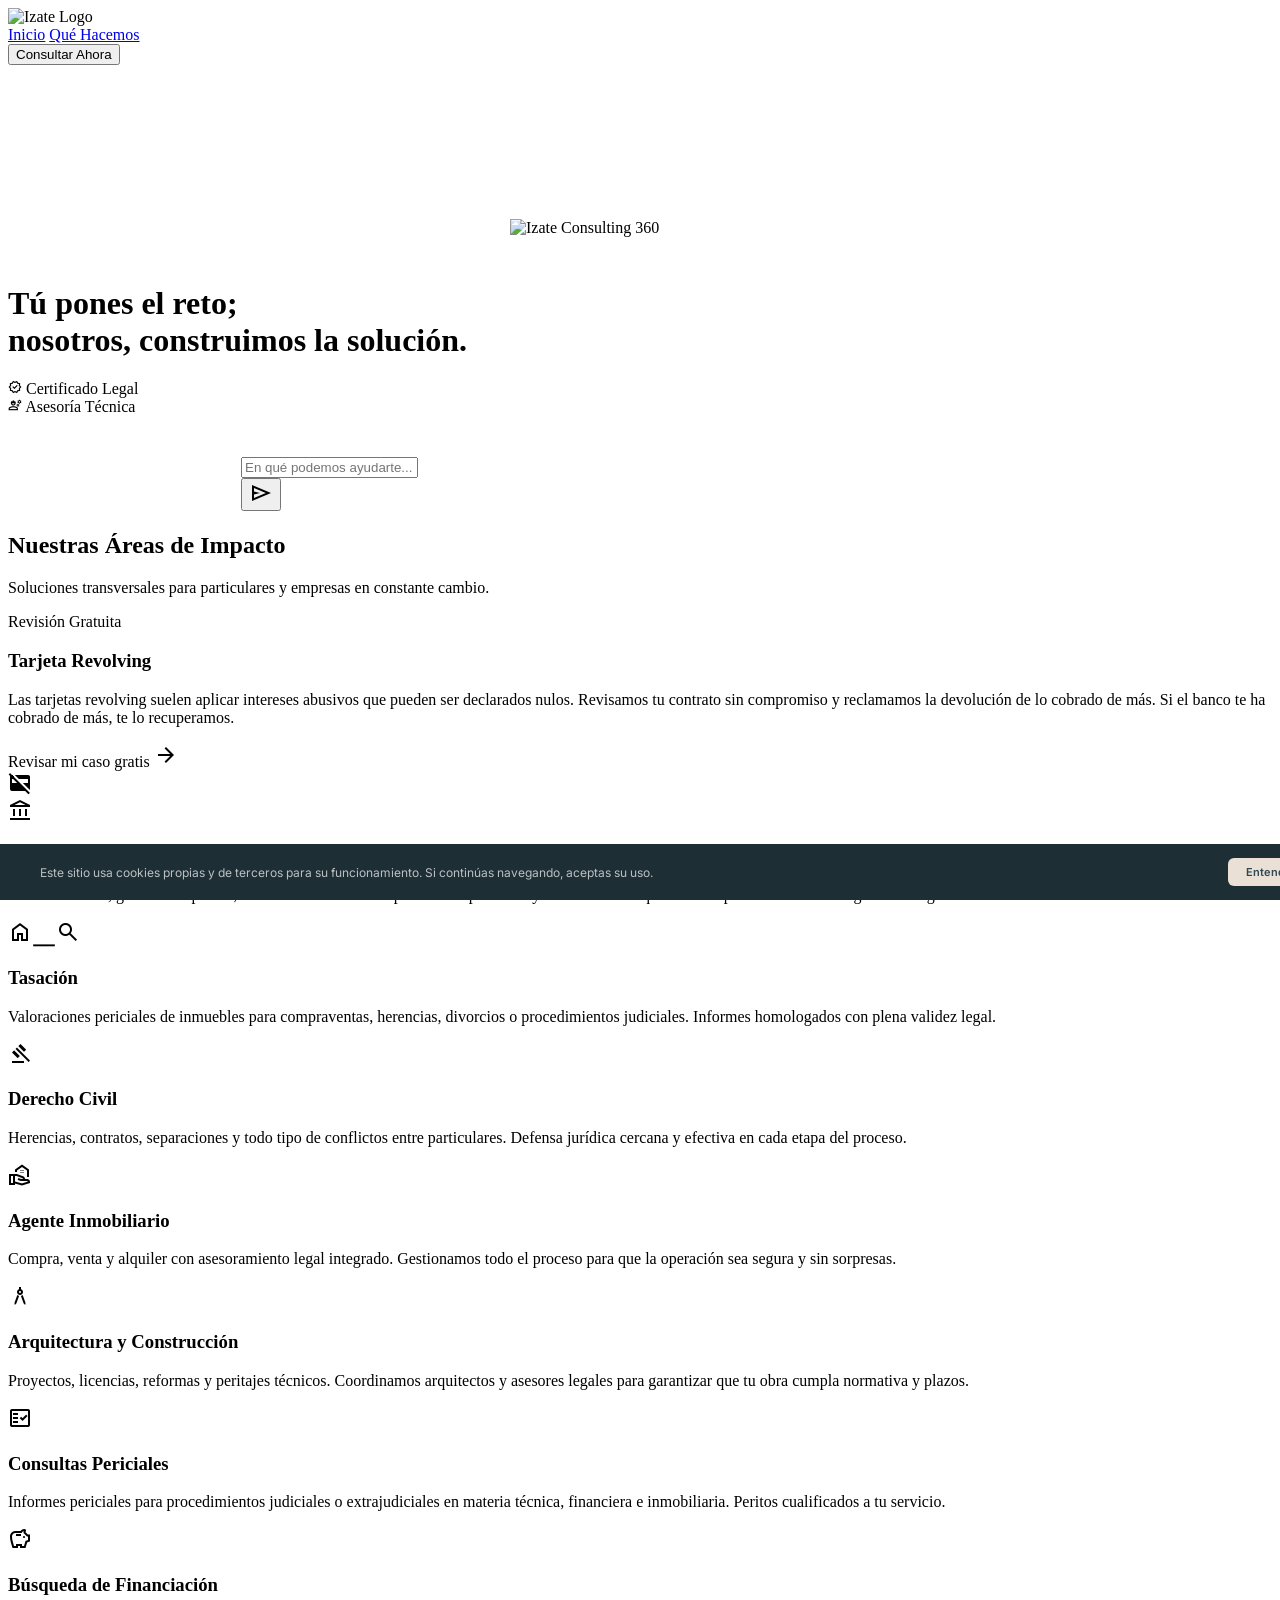
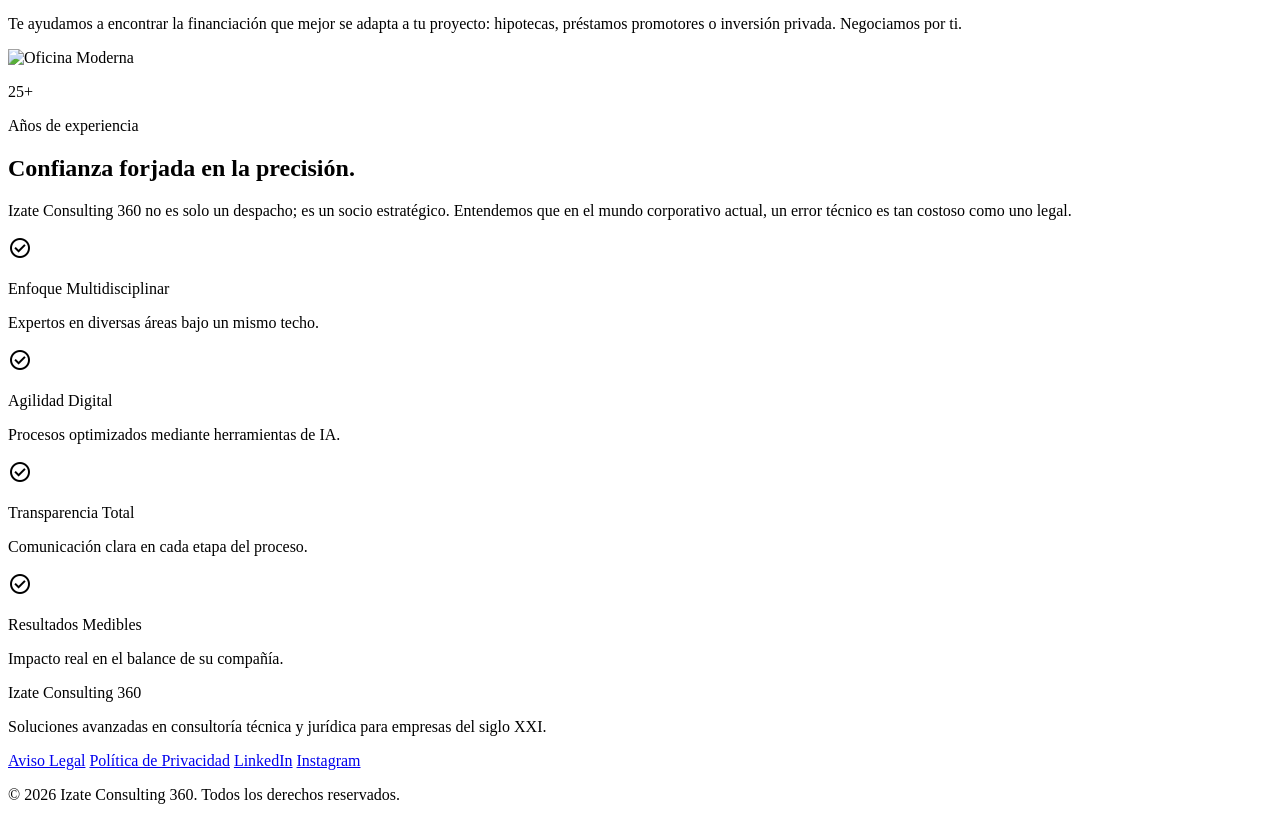
==== commit c2e96f9d: "chat y cookies" ====
--- a/index.html
+++ b/index.html
@@ -258,9 +258,60 @@
         .form-success { display: none; text-align: center; padding: 1rem 0; }
         .form-success h3 { color: #2F4853; font-family: 'Cabin', sans-serif; font-size: 1.2rem; margin-bottom: 0.5rem; }
         .form-success p { color: #7A8F99; font-size: 0.9rem; }
+        #agent-panel {
+    flex-shrink: 0;
+
+
+    
+}
+
+#cookie-notice {
+    position: fixed;
+    bottom: 0;
+    left: 0;
+    width: 100%;
+    z-index: 99998;
+    background: #1e2e35;
+    color: rgba(255,255,255,0.7);
+    font-family: 'Inter', sans-serif;
+    font-size: 12px;
+    padding: 14px 40px;
+    display: flex;
+    align-items: center;
+    justify-content: space-between;
+    gap: 20px;
+    opacity: 0;
+    transform: translateY(100%);
+    transition: opacity 0.4s ease, transform 0.4s ease;
+}
+#cookie-notice.visible {
+    opacity: 1;
+    transform: translateY(0);
+}
+#cookie-btn {
+    background: #EAE0D5;
+    color: #2F4853;
+    border: none;
+    border-radius: 6px;
+    padding: 7px 18px;
+    font-family: 'Inter', sans-serif;
+    font-size: 11px;
+    font-weight: 600;
+    cursor: pointer;
+    white-space: nowrap;
+    transition: opacity 0.2s;
+    flex-shrink: 0;
+}
+#cookie-btn:hover { opacity: 0.85; }
     </style>
+    <script src="https://cdn.jsdelivr.net/npm/@emailjs/browser@4/dist/email.min.js"></script>
+<script>emailjs.init('L8xfY_fpM2Jkny6XN');</script>
 </head>
 <body class="bg-background text-on-surface font-body-md overflow-x-hidden">
+    <div id="cookie-notice" style="display:none;">
+    <span>Este sitio usa cookies propias y de terceros para su funcionamiento. Si continúas navegando, aceptas su uso.</span>
+    <button id="cookie-btn">Entendido</button>
+</div>
 <nav class="bg-surface/80 dark:bg-on-background/80 font-body-md text-body-md docked full-width top-0 sticky z-50 backdrop-blur-md border-b border-border-subtle dark:border-outline-variant shadow-sm h-20">
 <div class="flex justify-between items-center w-full px-margin-mobile md:px-margin-desktop max-w-container-max mx-auto h-full">
 <div class="flex items-center gap-3">
@@ -346,7 +397,7 @@
 <div class="flex flex-col lg:flex-row h-full overflow-hidden" id="expanded-view">
 
 <!-- Agentes -->
-<div class="w-full border-b lg:border-b-0 lg:border-r border-white/10 bg-white/5 flex flex-col gap-6 lg:w-1/4 p-5" id="agent-panel">
+<div class="w-full border-b lg:border-b-0 lg:border-r border-white/10 bg-white/5 flex flex-col gap-6 lg:w-1/4 p-5 shrink-0" id="agent-panel">
 <div class="space-y-2">
 <h3 class="text-white font-headline-md text-lg">Selecciona un Especialista</h3>
 <p class="text-surface-variant/70 text-xs leading-relaxed">Elige al agente experto en tu área.</p>
@@ -369,7 +420,7 @@
 </div>
 <div class="flex flex-col">
 <span class="text-white font-semibold text-xs">Axel</span>
-<span class="text-white/40 text-[10px]">Derecho Civil</span>
+<span class="text-white/40 text-[10px]">Derecho Civil y Peritajes</span>
 </div>
 </button>
 
@@ -378,7 +429,7 @@
 <span class="material-symbols-outlined text-xl">request_quote</span>
 </div>
 <div class="flex flex-col">
-<span class="text-white font-semibold text-xs">Mili</span>
+<span class="text-white font-semibold text-xs">Virginia</span>
 <span class="text-white/40 text-[10px]">Financiación</span>
 </div>
 </button>
@@ -388,8 +439,8 @@
 <span class="material-symbols-outlined text-xl">badge</span>
 </div>
 <div class="flex flex-col">
-<span class="text-white font-semibold text-xs">Denis</span>
-<span class="text-white/40 text-[10px]">Asesoría Laboral</span>
+<span class="text-white font-semibold text-xs">Carlos</span>
+<span class="text-white/40 text-[10px]">Tasación e Inmobiliario</span>
 </div>
 </button>
 
@@ -399,7 +450,7 @@
 </div>
 <div class="flex flex-col">
 <span class="text-white font-semibold text-xs">César</span>
-<span class="text-white/40 text-[10px]">Construcción</span>
+<span class="text-white/40 text-[10px]">Arquitectura y Construcción</span>
 </div>
 </button>
 
@@ -542,13 +593,12 @@
 </div>
 <div class="flex flex-col md:items-end gap-6">
 <div class="flex flex-wrap gap-x-gutter gap-y-2">
-<a class="text-surface-variant/70 hover:text-surface-container-lowest transition-colors hover:underline decoration-primary-fixed-dim" href="#">Aviso Legal</a>
-<a class="text-surface-variant/70 hover:text-surface-container-lowest transition-colors hover:underline decoration-primary-fixed-dim" href="#">Política de Privacidad</a>
-<a class="text-surface-variant/70 hover:text-surface-container-lowest transition-colors hover:underline decoration-primary-fixed-dim" href="#">Cookies</a>
-<a class="text-surface-variant/70 hover:text-surface-container-lowest transition-colors hover:underline decoration-primary-fixed-dim" href="#">LinkedIn</a>
-<a class="text-surface-variant/70 hover:text-surface-container-lowest transition-colors hover:underline decoration-primary-fixed-dim" href="#">Twitter</a>
-</div>
-<p class="text-surface-variant/50">© 2024 Izate Consulting 360. Todos los derechos reservados.</p>
+<a class="text-surface-variant/70 hover:text-surface-container-lowest transition-colors hover:underline decoration-primary-fixed-dim" href="legal.html#aviso-legal">Aviso Legal</a>
+<a class="text-surface-variant/70 hover:text-surface-container-lowest transition-colors hover:underline decoration-primary-fixed-dim" href="legal.html#politica-privacidad">Política de Privacidad</a>
+<a class="text-surface-variant/70 hover:text-surface-container-lowest transition-colors hover:underline decoration-primary-fixed-dim" href="#">LinkedIn</a>  
+<a class="text-surface-variant/70 hover:text-surface-container-lowest transition-colors hover:underline decoration-primary-fixed-dim" href="https://www.instagram.com/izate360/">Instagram</a>
+</div>
+<p class="text-surface-variant/50">© 2026 Izate Consulting 360. Todos los derechos reservados.</p>
 </div>
 </div>
 </footer>
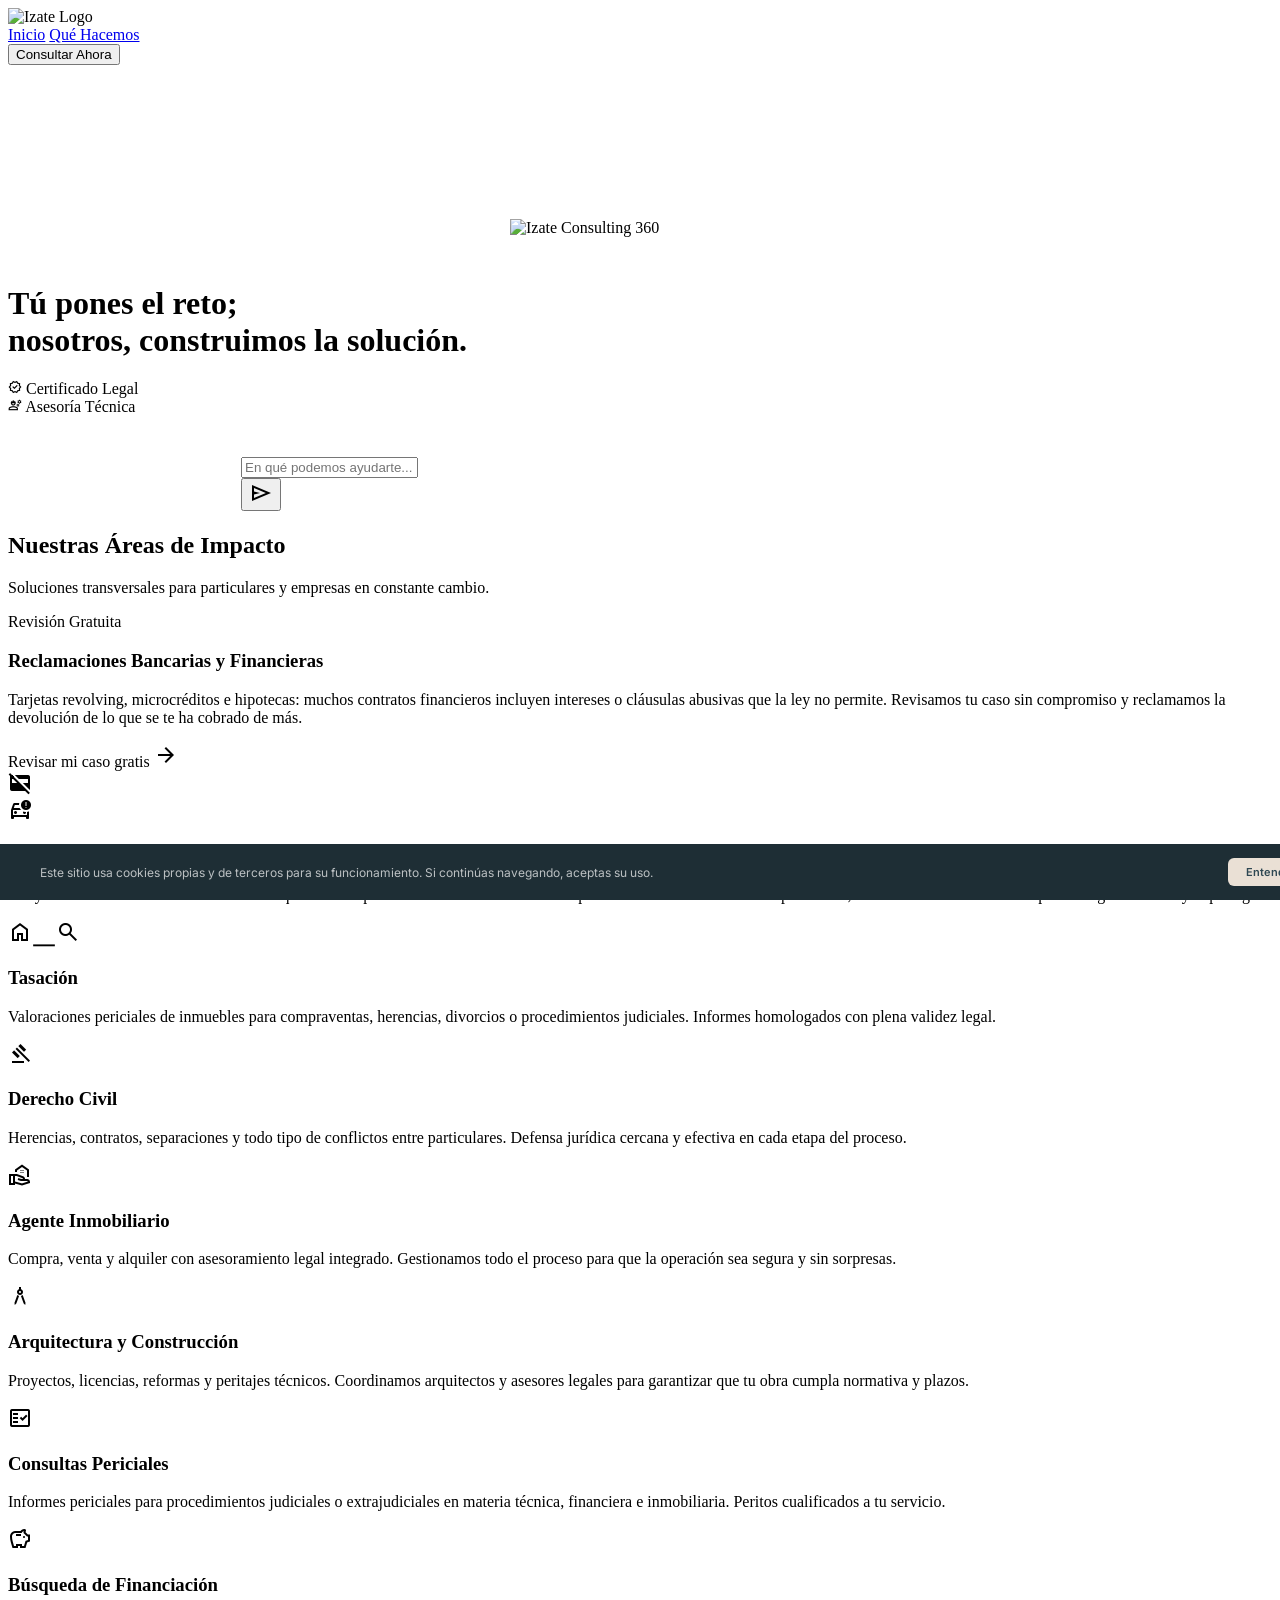
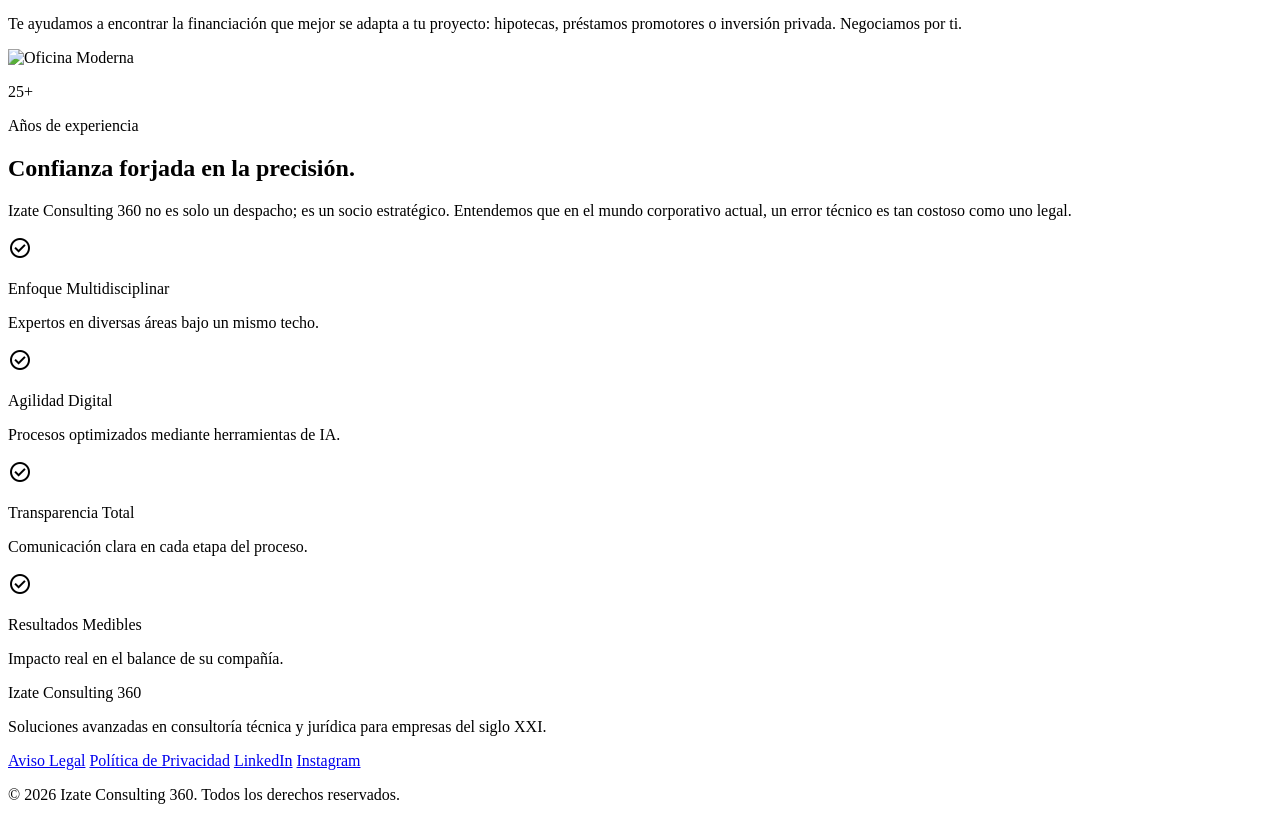
==== commit b8f79bf1: "añadida la caja nueva" ====
--- a/index.html
+++ b/index.html
@@ -486,13 +486,13 @@
 </div>
 <div class="grid grid-cols-1 md:grid-cols-3 gap-gutter">
 
-<!-- Tarjeta Revolving — grande -->
+<!-- Reclamaciones Bancarias y Financieras — grande (revolving + microcréditos + hipoteca) -->
 <div class="section-reveal md:col-span-2 group relative overflow-hidden rounded-xl border border-border-subtle bg-white p-8 hover:shadow-xl transition-all duration-300" style="transition-delay:0.05s">
 <div class="flex flex-col h-full justify-between relative z-10">
 <div>
 <span class="inline-block px-3 py-1 bg-primary-fixed text-on-primary-fixed rounded-full text-caption font-label-sm mb-4">Revisión Gratuita</span>
-<h3 class="font-headline-md text-headline-md text-on-surface mb-4">Tarjeta Revolving</h3>
-<p class="text-on-surface-variant max-w-lg">Las tarjetas revolving suelen aplicar intereses abusivos que pueden ser declarados nulos. Revisamos tu contrato sin compromiso y reclamamos la devolución de lo cobrado de más. Si el banco te ha cobrado de más, te lo recuperamos.</p>
+<h3 class="font-headline-md text-headline-md text-on-surface mb-4">Reclamaciones Bancarias y Financieras</h3>
+<p class="text-on-surface-variant max-w-lg">Tarjetas revolving, microcréditos e hipotecas: muchos contratos financieros incluyen intereses o cláusulas abusivas que la ley no permite. Revisamos tu caso sin compromiso y reclamamos la devolución de lo que se te ha cobrado de más.</p>
 </div>
 <div class="mt-8">
 <a class="cta-button text-primary font-label-sm flex items-center gap-2 group-hover:gap-4 transition-all cursor-pointer">Revisar mi caso gratis <span class="material-symbols-outlined">arrow_forward</span></a>
@@ -503,11 +503,11 @@
 </div>
 </div>
 
-<!-- El banco te debe dinero -->
+<!-- Accidentes de Tráfico -->
 <div class="section-reveal group border border-border-subtle bg-white p-8 rounded-xl hover:shadow-lg transition-all" style="transition-delay:0.1s">
-<div class="w-12 h-12 bg-secondary-container rounded-lg flex items-center justify-center mb-6 text-on-secondary-container"><span class="material-symbols-outlined">account_balance</span></div>
-<h3 class="font-headline-md text-headline-md text-on-surface mb-2">El Banco Te Debe Dinero</h3>
-<p class="text-on-surface-variant text-body-md">Cláusulas suelo, gastos de hipoteca, IRPH… Analizamos tu préstamo hipotecario y reclamamos lo que te corresponde con todas las garantías legales.</p>
+<div class="w-12 h-12 bg-secondary-container rounded-lg flex items-center justify-center mb-6 text-on-secondary-container"><span class="material-symbols-outlined">car_crash</span></div>
+<h3 class="font-headline-md text-headline-md text-on-surface mb-2">Accidentes de Tráfico</h3>
+<p class="text-on-surface-variant text-body-md">Te ayudamos a reclamar la indemnización que te corresponde tras un accidente. Y si compraste un coche de ocasión con problemas, reclamamos tu dinero o la reparación gratuita: la ley te protege.</p>
 </div>
 
 <!-- Tasación -->
@@ -615,8 +615,8 @@
             <input type="email" name="email" placeholder="Correo electrónico" required>
             <select name="tipo_consulta" required>
                 <option value="" disabled selected>Tipo de consulta</option>
-                <option value="revolving">Tarjeta Revolving</option>
-                <option value="hipoteca">El Banco Me Debe Dinero (Hipoteca)</option>
+                <option value="financiero">Reclamación Bancaria/Financiera (Revolving, Microcrédito, Hipoteca)</option>
+                <option value="trafico">Accidente de Tráfico / Coche de Ocasión</option>
                 <option value="tasacion">Tasación</option>
                 <option value="derecho-civil">Derecho Civil</option>
                 <option value="inmobiliario">Agente Inmobiliario</option>
